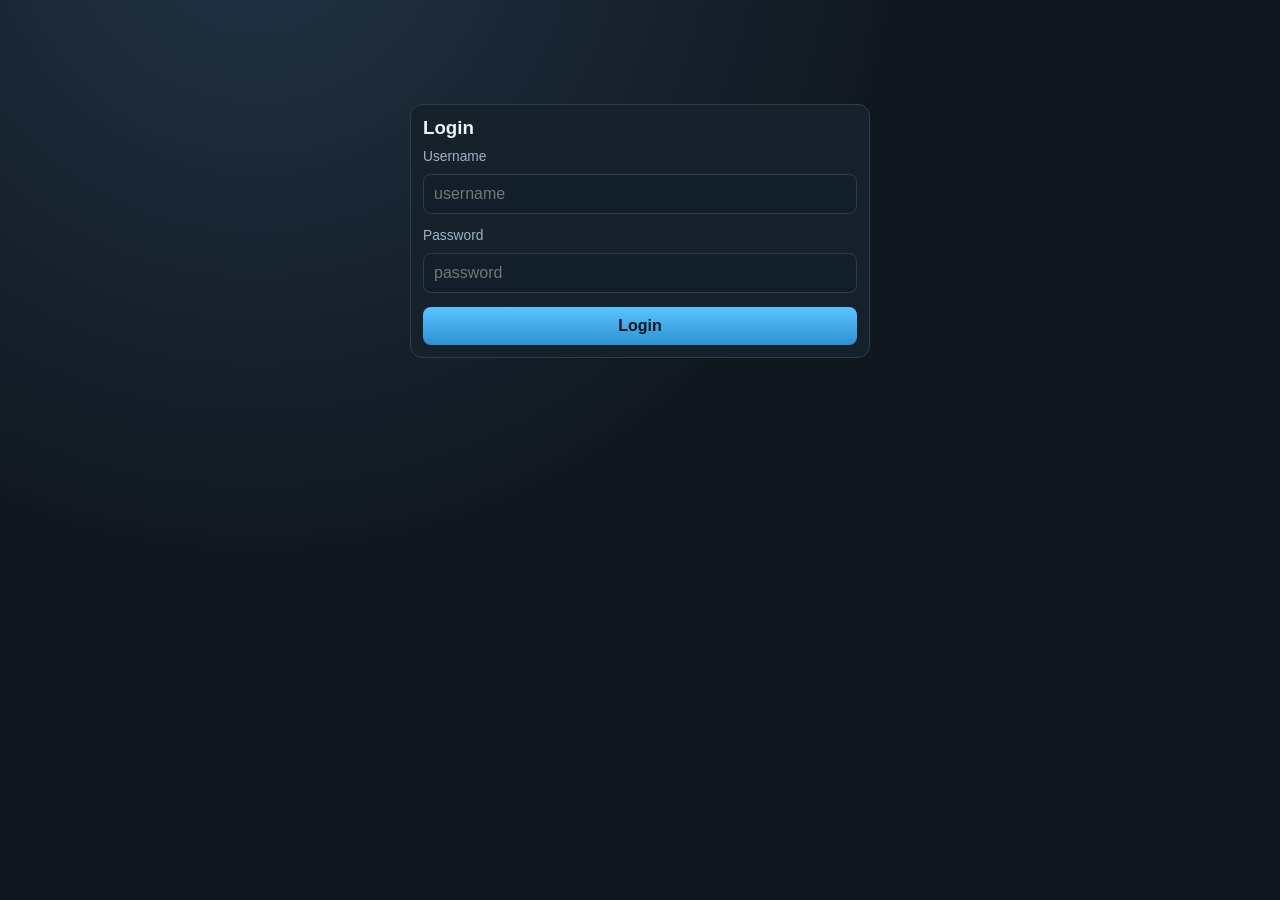
==== ui-prototype/index.html @ f1c10769 "Add DNS spoofable report and pagination" ====
<!doctype html>
<html lang="en">
<head>
  <meta charset="UTF-8">
  <meta name="viewport" content="width=device-width, initial-scale=1.0">
  <title>TLSAuditHub UI Prototype</title>
  <link rel="stylesheet" href="./styles.css">
</head>
<body>
  <div class="app-layout">
    <aside class="sidebar">
      <div class="brand">
        <h1>TLSAuditHub</h1>
        <p>TLS monitoring console</p>
      </div>

      <nav class="menu">
        <button class="menu-item" data-view="dashboardView">Dashboard</button>
        <button class="menu-item" data-view="targetsView">Hosts / Targets</button>
        <button class="menu-item" data-view="spoofableView">Spoofable</button>
        <button class="menu-item" data-view="jobsView">Jobs</button>
        <button class="menu-item" data-view="resultsView">Results</button>
        <button class="menu-item" data-view="adminView">Admin</button>
      </nav>
    </aside>

    <main class="main-panel">
      <header class="topbar">
        <h2 id="viewTitle">Login</h2>
        <div class="topbar-actions">
          <button id="logoutBtn" type="button" class="ghost-btn">Logout</button>
          <span id="authState" class="auth-state">Not authenticated</span>
        </div>
      </header>

      <section id="authView" class="view active">
        <section class="card auth-card">
          <h3>Login</h3>
          <form id="loginForm" class="auth-view-form">
            <label for="authUsername">Username</label>
            <input id="authUsername" type="text" placeholder="username" required>
            <label for="authPassword">Password</label>
            <input id="authPassword" type="password" placeholder="password" required>
            <button id="loginBtn" type="submit">Login</button>
          </form>
        </section>
      </section>

      <section id="dashboardView" class="view">
        <div class="cards-grid">
          <article class="metric-card">
            <h3>Total Hosts</h3>
            <p id="metricHostsTotal">0</p>
          </article>
          <article class="metric-card">
            <h3>Enabled Hosts</h3>
            <p id="metricHostsEnabled">0</p>
          </article>
          <article class="metric-card">
            <h3>Scans Recorded</h3>
            <p id="metricScansTotal">0</p>
          </article>
          <article class="metric-card">
            <h3>Running Scans</h3>
            <p id="metricScansRunning">0</p>
          </article>
          <article class="metric-card">
            <h3>Scan Results</h3>
            <p id="metricResultsTotal">0</p>
          </article>
          <article class="metric-card">
            <h3>Diff Events</h3>
            <p id="metricDiffsTotal">0</p>
          </article>
        </div>
      </section>

      <section id="targetsView" class="view">
        <section class="card">
          <h3>Add Host</h3>
          <form id="targetForm" class="inline-form">
            <div class="form-field">
              <label for="hostname">Hostname</label>
              <input id="hostname" type="text" placeholder="example.com" required>
            </div>
            <div class="form-field">
              <label for="port">Port</label>
              <input id="port" type="number" min="1" max="65535" value="443" required>
            </div>
            <button type="submit">Add Target</button>
          </form>
        </section>

        <section class="card">
          <div class="section-header">
            <h3>Target Inventory</h3>
            <button id="refreshTargetsBtn" type="button">Refresh Targets</button>
          </div>
          <div class="table-wrap">
            <table>
              <thead>
                <tr>
                  <th>Hostname</th>
                  <th>Port</th>
                  <th>Enabled</th>
                  <th>Scan Interval (min)</th>
                  <th>Actions</th>
                </tr>
              </thead>
              <tbody id="targetsBody">
                <tr><td colspan="5" class="muted">No data loaded</td></tr>
              </tbody>
            </table>
          </div>
          <div class="table-controls">
            <label for="targetsPageSize">Rows</label>
            <select id="targetsPageSize">
              <option value="10">10</option>
              <option value="15" selected>15</option>
              <option value="25">25</option>
              <option value="50">50</option>
              <option value="0">All</option>
            </select>
            <button id="targetsPrevBtn" type="button">Prev</button>
            <span id="targetsPageInfo" class="muted">Page 1 of 1</span>
            <button id="targetsNextBtn" type="button">Next</button>
          </div>
        </section>

        <section class="card">
          <h3>DNS Data</h3>
          <div id="dnsPanel" class="results-panel muted">Select "DNS Data" from a target row.</div>
        </section>
      </section>

      <section id="spoofableView" class="view">
        <section class="card">
          <div class="section-header">
            <h3>Spoofable Domains</h3>
            <button id="refreshSpoofableBtn" type="button">Refresh</button>
          </div>
          <div class="table-wrap">
            <table>
              <thead>
                <tr>
                  <th>Target / Host</th>
                  <th>SPF Record</th>
                  <th>DMARC Policy</th>
                  <th>Result</th>
                </tr>
              </thead>
              <tbody id="spoofableBody">
                <tr><td colspan="4" class="muted">No data loaded</td></tr>
              </tbody>
            </table>
          </div>
          <div class="table-controls">
            <label for="spoofablePageSize">Rows</label>
            <select id="spoofablePageSize">
              <option value="10">10</option>
              <option value="15" selected>15</option>
              <option value="25">25</option>
              <option value="50">50</option>
              <option value="0">All</option>
            </select>
            <button id="spoofablePrevBtn" type="button">Prev</button>
            <span id="spoofablePageInfo" class="muted">Page 1 of 1</span>
            <button id="spoofableNextBtn" type="button">Next</button>
          </div>
        </section>
      </section>

      <section id="jobsView" class="view">
        <section class="card">
          <div class="section-header">
            <h3>Job Runs</h3>
            <div class="section-actions">
              <button id="purgeJobsBtn" type="button">Purge Jobs</button>
              <button id="refreshJobsBtn" type="button">Refresh Jobs</button>
            </div>
          </div>
          <div class="table-wrap">
            <table>
              <thead>
                <tr>
                  <th>Job ID</th>
                  <th>Host</th>
                  <th>Status</th>
                  <th>Started</th>
                  <th>Finished</th>
                  <th>Actions</th>
                </tr>
              </thead>
              <tbody id="jobsBody">
                <tr><td colspan="6" class="muted">No jobs loaded</td></tr>
              </tbody>
            </table>
          </div>
          <div class="table-controls">
            <label for="jobsPageSize">Rows</label>
            <select id="jobsPageSize">
              <option value="10">10</option>
              <option value="15" selected>15</option>
              <option value="25">25</option>
              <option value="50">50</option>
              <option value="0">All</option>
            </select>
            <button id="jobsPrevBtn" type="button">Prev</button>
            <span id="jobsPageInfo" class="muted">Page 1 of 1</span>
            <button id="jobsNextBtn" type="button">Next</button>
          </div>
        </section>
      </section>

      <section id="resultsView" class="view">
        <section class="card">
          <h3>Selected Job Result <span id="selectedResultScanId" class="muted"></span></h3>
          <div id="jobResultsPanel" class="results-panel muted">Select "Results" from a job row.</div>
        </section>
      </section>

      <section id="adminView" class="view">
        <section class="card">
          <div class="section-header">
            <h3>Proxy Configuration</h3>
            <button id="reloadProxyBtn" type="button">Reload Proxy Config</button>
          </div>
          <form id="proxyForm" class="proxy-form">
            <label class="checkbox-row">
              <input id="proxyEnabled" type="checkbox">
              <span>Enable HTTP Proxy For Scans</span>
            </label>
            <div class="proxy-grid">
              <div class="form-field">
                <label for="proxyHost">Proxy Host</label>
                <input id="proxyHost" type="text" placeholder="proxy.company.local">
              </div>
              <div class="form-field">
                <label for="proxyPort">Proxy Port</label>
                <input id="proxyPort" type="number" min="1" max="65535" value="8080">
              </div>
              <div class="form-field">
                <label for="proxyUsername">Proxy Username</label>
                <input id="proxyUsername" type="text" placeholder="optional">
              </div>
              <div class="form-field">
                <label for="proxyPassword">Proxy Password</label>
                <input id="proxyPassword" type="password" placeholder="leave empty to keep current">
              </div>
            </div>
            <div class="form-field">
              <label for="proxyNoProxyPatterns">Do Not Use Proxy For (wildcards allowed)</label>
              <textarea id="proxyNoProxyPatterns" rows="3" placeholder="*.domain.local, *.corp.internal, localhost"></textarea>
            </div>
            <button type="submit" id="saveProxyBtn">Save Proxy Config</button>
          </form>
        </section>

        <section class="card">
          <h3>Event Log</h3>
          <pre id="logPanel">Ready.</pre>
        </section>
      </section>
    </main>
  </div>

  <script src="./app.js"></script>
</body>
</html>
---- ui-prototype/styles.css ----
:root {
  --bg: #10171f;
  --sidebar: #0c1117;
  --panel: #17212c;
  --panel-2: #1e2c39;
  --line: #2a3d50;
  --text: #edf5ff;
  --muted: #9db3c7;
  --accent: #59c3ff;
  --accent-2: #2f91d2;
  --ok: #88dc8f;
  --warn: #ffd167;
}

* {
  box-sizing: border-box;
}

body {
  margin: 0;
  font-family: "Trebuchet MS", "Segoe UI", sans-serif;
  color: var(--text);
  background: radial-gradient(circle at 20% -10%, #223344 0%, transparent 46%), var(--bg);
  min-height: 100vh;
}

.app-layout {
  display: grid;
  grid-template-columns: 300px 1fr;
  min-height: 100vh;
}

body.unauth .app-layout {
  grid-template-columns: 1fr;
}

body.unauth .sidebar,
body.unauth .topbar {
  display: none;
}

body.unauth .main-panel {
  padding: 32px 18px 48px;
}

.sidebar {
  background: linear-gradient(180deg, #0b1118, #0a0f15);
  border-right: 1px solid #223244;
  padding: 18px 14px;
}

.brand h1 {
  margin: 0;
  font-size: 1.4rem;
}

.brand p {
  margin: 6px 0 18px;
  color: var(--muted);
  font-size: 0.88rem;
}

.menu {
  display: grid;
  gap: 8px;
  margin-bottom: 18px;
}

.menu-item {
  text-align: left;
  border: 1px solid transparent;
  background: #111a24;
  color: var(--text);
  padding: 10px 12px;
  border-radius: 8px;
  cursor: pointer;
}

.menu-item.active {
  border-color: var(--accent);
  background: linear-gradient(90deg, rgba(89, 195, 255, 0.18), rgba(89, 195, 255, 0.05));
}

.menu-item:disabled {
  opacity: 0.45;
  cursor: not-allowed;
}

.side-card {
  background: #131d28;
  border: 1px solid #223244;
  border-radius: 10px;
  padding: 12px;
  margin-bottom: 12px;
}

.side-card h2 {
  margin: 0 0 10px;
  font-size: 1rem;
}

.main-panel {
  padding: 18px;
}

.topbar {
  display: flex;
  justify-content: space-between;
  align-items: center;
  gap: 10px;
  margin-bottom: 14px;
}

.topbar h2 {
  margin: 0;
  font-size: 1.2rem;
}

.topbar-actions {
  display: flex;
  align-items: center;
  gap: 8px;
  flex-wrap: wrap;
}

.auth-form {
  display: flex;
  align-items: center;
  gap: 6px;
}

.auth-form input {
  width: 160px;
  margin: 0;
}

.auth-form button {
  width: auto;
  min-width: 84px;
}

.auth-state {
  color: var(--muted);
  font-size: 0.86rem;
}

.auth-card {
  max-width: 460px;
  margin: 8vh auto 0;
}

.auth-view-form {
  display: grid;
  gap: 6px;
}

.auth-view-form input {
  margin-bottom: 8px;
}

.ghost-btn {
  width: auto;
  min-width: 84px;
  background: #233142;
  color: #d8ebff;
  border: 1px solid #395068;
}

.view {
  display: none;
}

.view.active {
  display: block;
}

.hidden {
  display: none !important;
}

.cards-grid {
  display: grid;
  grid-template-columns: repeat(3, minmax(0, 1fr));
  gap: 10px;
  margin-bottom: 12px;
}

.metric-card {
  background: linear-gradient(180deg, #192633, #17222e);
  border: 1px solid var(--line);
  border-radius: 12px;
  padding: 12px;
}

.metric-card h3 {
  margin: 0;
  color: var(--muted);
  font-size: 0.9rem;
  font-weight: 600;
}

.metric-card p {
  margin: 8px 0 0;
  font-size: 1.8rem;
  font-weight: 700;
}

.card {
  background: var(--panel);
  border: 1px solid var(--line);
  border-radius: 12px;
  padding: 12px;
  margin-bottom: 12px;
}

.section-header {
  display: flex;
  justify-content: space-between;
  align-items: center;
  gap: 8px;
}

.section-actions {
  display: inline-flex;
  align-items: center;
  gap: 8px;
}

.section-actions button {
  white-space: nowrap;
  width: auto;
  min-width: 0;
}

#refreshTargetsBtn,
#refreshJobsBtn,
#reloadProxyBtn,
#refreshSpoofableBtn {
  width: auto;
  min-width: 0;
  padding: 10px 14px;
}

h3 {
  margin: 0 0 10px;
}

label {
  display: block;
  margin-bottom: 4px;
  font-size: 0.86rem;
  color: var(--muted);
}

input,
textarea,
button {
  width: 100%;
  border-radius: 8px;
  border: 1px solid var(--line);
  padding: 10px 10px;
  font: inherit;
}

input {
  background: #121f2a;
  color: var(--text);
  margin-bottom: 10px;
}

textarea {
  background: #121f2a;
  color: var(--text);
  margin-bottom: 10px;
  resize: vertical;
  min-height: 72px;
}

button {
  background: linear-gradient(180deg, var(--accent), var(--accent-2));
  color: #04151f;
  cursor: pointer;
  font-weight: 700;
  border: 0;
}

button:hover {
  filter: brightness(1.06);
}

.muted {
  color: var(--muted);
}

.inline-form {
  display: grid;
  grid-template-columns: 2fr 1fr auto;
  gap: 8px;
  align-items: end;
}

.inline-form .form-field {
  display: grid;
  gap: 4px;
}

.inline-form .form-field input {
  margin-bottom: 0;
}

.proxy-form {
  display: grid;
  gap: 10px;
}

.proxy-grid {
  display: grid;
  grid-template-columns: 1fr 180px;
  gap: 8px;
}

.checkbox-row {
  display: inline-flex;
  align-items: center;
  gap: 8px;
  color: var(--text);
}

.checkbox-row input {
  width: auto;
  margin: 0;
}

table {
  width: 100%;
  border-collapse: collapse;
}

th,
td {
  border-bottom: 1px solid #293a4a;
  padding: 9px 6px;
  text-align: left;
  font-size: 0.92rem;
}

th {
  color: #c5ddf1;
  font-size: 0.85rem;
  text-transform: uppercase;
  letter-spacing: 0.03em;
}

#spoofableView table {
  table-layout: fixed;
}

#spoofableView th:nth-child(1),
#spoofableView td:nth-child(1) {
  width: 20%;
}

#spoofableView th:nth-child(2),
#spoofableView td:nth-child(2) {
  width: 40%;
  white-space: normal;
  word-break: break-word;
}

#spoofableView th:nth-child(3),
#spoofableView td:nth-child(3) {
  width: 20%;
  white-space: normal;
  word-break: break-word;
}

#spoofableView th:nth-child(4),
#spoofableView td:nth-child(4) {
  width: 20%;
}

#spoofableView .section-header button {
  padding: 6px 10px;
  font-size: 0.85rem;
}

pre {
  background: var(--panel-2);
  border: 1px solid #2a3b4a;
  border-radius: 8px;
  padding: 10px;
  margin: 0;
  color: #e7f2ff;
  overflow: auto;
  max-height: 300px;
  white-space: pre-wrap;
  word-break: break-word;
}

#logPanel {
  max-height: 140px;
}

.results-panel {
  display: grid;
  gap: 10px;
}

.result-card {
  background: var(--panel-2);
  border: 1px solid #2a3b4a;
  border-radius: 8px;
  padding: 10px;
}

.result-card h4 {
  margin: 0 0 8px;
  font-size: 0.95rem;
}

.result-grid {
  display: grid;
  grid-template-columns: 180px 1fr;
  gap: 6px 10px;
}

.result-grid dt {
  color: var(--muted);
  font-size: 0.84rem;
}

.result-grid dd {
  margin: 0;
}

.result-list {
  margin: 0;
  padding-left: 18px;
}

.result-list li {
  margin: 2px 0;
}

.tiny-mono {
  font-family: ui-monospace, SFMono-Regular, Menlo, Consolas, monospace;
  font-size: 0.82rem;
}

.sev-badge {
  display: inline-block;
  padding: 2px 8px;
  border-radius: 999px;
  border: 1px solid transparent;
  font-size: 0.82rem;
  line-height: 1.35;
}

.sev-good {
  color: #b8ffcf;
  background: rgba(67, 191, 114, 0.2);
  border-color: rgba(91, 226, 145, 0.45);
}

.sev-warn {
  color: #ffe4a8;
  background: rgba(255, 190, 74, 0.16);
  border-color: rgba(255, 197, 88, 0.42);
}

.sev-bad {
  color: #ffd0d0;
  background: rgba(224, 72, 72, 0.2);
  border-color: rgba(240, 109, 109, 0.46);
}

.result-item-bad {
  color: #ffbcbc;
}

.result-item-warn {
  color: #ffe4a8;
}

.result-item-good {
  color: #b8ffcf;
}

.table-controls {
  display: flex;
  align-items: center;
  gap: 8px;
  margin-top: 8px;
  flex-wrap: wrap;
}

.table-controls label {
  margin: 0;
}

.table-controls select,
.table-controls button {
  width: auto;
  min-width: 0;
  padding: 6px 10px;
  font-size: 0.85rem;
}

.table-controls span {
  white-space: nowrap;
}

.table-wrap {
  overflow-x: auto;
}

.target-actions {
  display: flex;
  align-items: center;
  gap: 8px;
  flex-wrap: nowrap;
}

.target-actions button {
  flex: 0 0 auto;
  width: auto;
  min-width: 0;
  padding: 6px 10px;
  white-space: nowrap;
  font-size: 0.85rem;
}

@media (max-width: 760px) {
  .app-layout {
    grid-template-columns: 1fr;
  }

  .cards-grid {
    grid-template-columns: 1fr 1fr;
  }

  .inline-form {
    grid-template-columns: 1fr;
  }

  .proxy-grid {
    grid-template-columns: 1fr;
  }

  .result-grid {
    grid-template-columns: 1fr;
  }

  .auth-form {
    flex-direction: column;
    align-items: stretch;
    width: 100%;
  }

  .auth-form input,
  .auth-form button,
  .ghost-btn {
    width: 100%;
  }
}
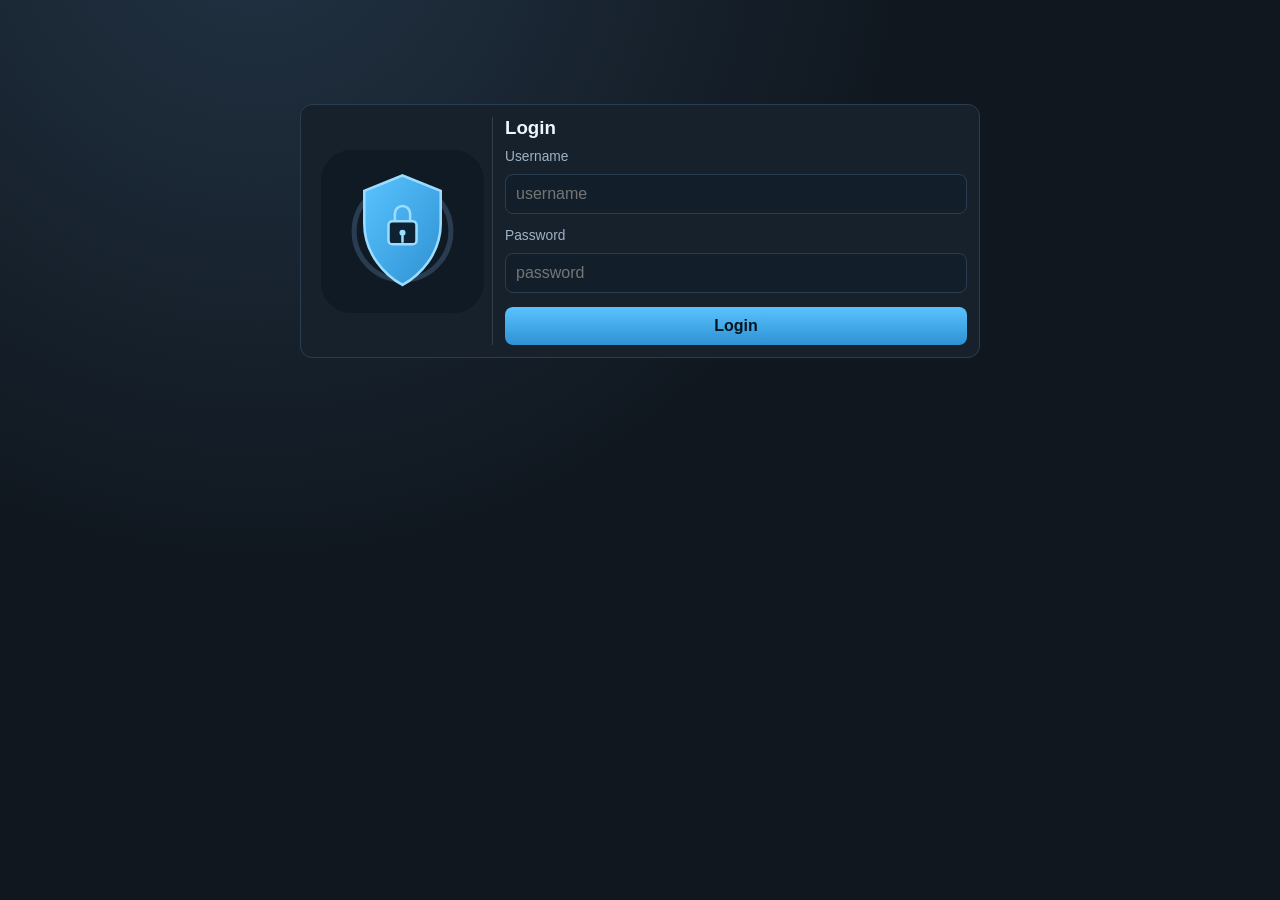
==== commit fae477b4: "Add UI logo placement and fix API path validation" ====
--- a/ui-prototype/index.html
+++ b/ui-prototype/index.html
@@ -10,8 +10,10 @@
   <div class="app-layout">
     <aside class="sidebar">
       <div class="brand">
-        <h1>TLSAuditHub</h1>
-        <p>TLS monitoring console</p>
+        <img class="brand-logo" src="./logo.svg" alt="TLSAuditHub logo">
+        <div class="brand-text">
+          <h1>TLSAuditHub</h1>
+        </div>
       </div>
 
       <nav class="menu">
@@ -35,14 +37,21 @@
 
       <section id="authView" class="view active">
         <section class="card auth-card">
-          <h3>Login</h3>
-          <form id="loginForm" class="auth-view-form">
-            <label for="authUsername">Username</label>
-            <input id="authUsername" type="text" placeholder="username" required>
-            <label for="authPassword">Password</label>
-            <input id="authPassword" type="password" placeholder="password" required>
-            <button id="loginBtn" type="submit">Login</button>
-          </form>
+          <div class="auth-card-layout">
+            <div class="auth-logo-wrap">
+              <img class="auth-logo" src="./logo.svg" alt="TLSAuditHub logo">
+            </div>
+            <div class="auth-form-wrap">
+              <h3>Login</h3>
+              <form id="loginForm" class="auth-view-form">
+                <label for="authUsername">Username</label>
+                <input id="authUsername" type="text" placeholder="username" required>
+                <label for="authPassword">Password</label>
+                <input id="authPassword" type="password" placeholder="password" required>
+                <button id="loginBtn" type="submit">Login</button>
+              </form>
+            </div>
+          </div>
         </section>
       </section>
 
@@ -137,7 +146,11 @@
         <section class="card">
           <div class="section-header">
             <h3>Spoofable Domains</h3>
-            <button id="refreshSpoofableBtn" type="button">Refresh</button>
+            <div class="section-actions">
+              <button id="exportSpoofableCsvBtn" type="button">Export CSV</button>
+              <button id="exportSpoofablePdfBtn" type="button">Export PDF (A4)</button>
+              <button id="refreshSpoofableBtn" type="button">Refresh</button>
+            </div>
           </div>
           <div class="table-wrap">
             <table>
@@ -175,7 +188,6 @@
           <div class="section-header">
             <h3>Job Runs</h3>
             <div class="section-actions">
-              <button id="purgeJobsBtn" type="button">Purge Jobs</button>
               <button id="refreshJobsBtn" type="button">Refresh Jobs</button>
             </div>
           </div>
@@ -220,46 +232,287 @@
       </section>
 
       <section id="adminView" class="view">
-        <section class="card">
-          <div class="section-header">
-            <h3>Proxy Configuration</h3>
-            <button id="reloadProxyBtn" type="button">Reload Proxy Config</button>
-          </div>
-          <form id="proxyForm" class="proxy-form">
-            <label class="checkbox-row">
-              <input id="proxyEnabled" type="checkbox">
-              <span>Enable HTTP Proxy For Scans</span>
-            </label>
-            <div class="proxy-grid">
-              <div class="form-field">
-                <label for="proxyHost">Proxy Host</label>
-                <input id="proxyHost" type="text" placeholder="proxy.company.local">
+        <div id="adminShell" class="admin-shell">
+          <aside id="adminNav" class="admin-nav">
+            <button class="admin-nav-item active" type="button" data-admin-page="adminUsersPage">Users</button>
+            <button class="admin-nav-item" type="button" data-admin-page="adminProxyPage">Proxy</button>
+            <button class="admin-nav-item" type="button" data-admin-page="adminSchedulerPage">Scheduler</button>
+            <button class="admin-nav-item" type="button" data-admin-page="adminImportPage">Bulk Import</button>
+            <button class="admin-nav-item" type="button" data-admin-page="adminPurgePage">Data Purge</button>
+            <button class="admin-nav-item" type="button" data-admin-page="adminLogPage">Event Log</button>
+          </aside>
+          <div class="admin-content">
+            <section class="card admin-toolbar-card">
+              <div class="section-header">
+                <h3 id="adminPageTitle">Users</h3>
+                <button id="adminNavToggleBtn" type="button" class="ghost-btn admin-nav-toggle">Admin Menu</button>
               </div>
-              <div class="form-field">
-                <label for="proxyPort">Proxy Port</label>
-                <input id="proxyPort" type="number" min="1" max="65535" value="8080">
-              </div>
-              <div class="form-field">
-                <label for="proxyUsername">Proxy Username</label>
-                <input id="proxyUsername" type="text" placeholder="optional">
-              </div>
-              <div class="form-field">
-                <label for="proxyPassword">Proxy Password</label>
-                <input id="proxyPassword" type="password" placeholder="leave empty to keep current">
-              </div>
-            </div>
-            <div class="form-field">
-              <label for="proxyNoProxyPatterns">Do Not Use Proxy For (wildcards allowed)</label>
-              <textarea id="proxyNoProxyPatterns" rows="3" placeholder="*.domain.local, *.corp.internal, localhost"></textarea>
-            </div>
-            <button type="submit" id="saveProxyBtn">Save Proxy Config</button>
-          </form>
-        </section>
-
-        <section class="card">
-          <h3>Event Log</h3>
-          <pre id="logPanel">Ready.</pre>
-        </section>
+            </section>
+
+            <section id="adminUsersPage" class="admin-page active">
+              <section class="card">
+                <div class="section-header">
+                  <h3>User Management</h3>
+                  <button id="refreshUsersBtn" type="button">Refresh Users</button>
+                </div>
+                <form id="userForm" class="proxy-form">
+                  <div class="proxy-grid">
+                    <div class="form-field">
+                      <label for="userUsername">Username</label>
+                      <input id="userUsername" type="text" placeholder="username" required>
+                    </div>
+                    <div class="form-field">
+                      <label for="userPassword">Password</label>
+                      <input id="userPassword" type="password" placeholder="temporary password" required>
+                    </div>
+                    <div class="form-field">
+                      <label for="userName">Name</label>
+                      <input id="userName" type="text" placeholder="First name">
+                    </div>
+                    <div class="form-field">
+                      <label for="userSurname">Surname</label>
+                      <input id="userSurname" type="text" placeholder="Last name">
+                    </div>
+                    <div class="form-field">
+                      <label for="userEmail">Email</label>
+                      <input id="userEmail" type="email" placeholder="user@company.com">
+                    </div>
+                  </div>
+                  <button type="submit" id="createUserBtn">Create User</button>
+                </form>
+                <div class="table-wrap">
+                  <table>
+                    <thead>
+                <tr>
+                  <th>Username</th>
+                  <th>Name</th>
+                  <th>Surname</th>
+                  <th>Email</th>
+                  <th>Status</th>
+                  <th>Actions</th>
+                </tr>
+              </thead>
+              <tbody id="usersBody">
+                <tr><td colspan="6" class="muted">No users loaded</td></tr>
+              </tbody>
+            </table>
+          </div>
+
+                <section id="editUserPanel" class="card hidden">
+                  <h3>Edit User</h3>
+                  <form id="editUserForm" class="proxy-form">
+                    <input id="editUserId" type="hidden">
+                    <div class="proxy-grid">
+                      <div class="form-field">
+                        <label for="editUserUsername">Username</label>
+                        <input id="editUserUsername" type="text" readonly>
+                      </div>
+                      <div class="form-field">
+                        <label for="editUserName">Name</label>
+                        <input id="editUserName" type="text" placeholder="First name">
+                      </div>
+                      <div class="form-field">
+                        <label for="editUserSurname">Surname</label>
+                        <input id="editUserSurname" type="text" placeholder="Last name">
+                      </div>
+                      <div class="form-field">
+                        <label for="editUserEmail">Email</label>
+                        <input id="editUserEmail" type="email" placeholder="user@company.com">
+                      </div>
+                    </div>
+                    <label class="checkbox-row">
+                      <input id="editUserIsActive" type="checkbox" checked>
+                      <span>User Active</span>
+                    </label>
+                    <div class="target-actions">
+                      <button type="submit">Save User</button>
+                      <button id="cancelEditUserBtn" type="button" class="ghost-btn">Cancel</button>
+                    </div>
+                  </form>
+                </section>
+        </section>
+            </section>
+
+            <section id="adminProxyPage" class="admin-page">
+              <section class="card">
+                <div class="section-header">
+                  <h3>Proxy Configuration</h3>
+                  <button id="reloadProxyBtn" type="button">Reload Proxy Config</button>
+                </div>
+                <form id="proxyForm" class="proxy-form">
+                  <label class="checkbox-row">
+                    <input id="proxyEnabled" type="checkbox">
+                    <span>Enable HTTP Proxy For Scans</span>
+                  </label>
+                  <div class="proxy-grid">
+                    <div class="form-field">
+                      <label for="proxyHost">Proxy Host</label>
+                      <input id="proxyHost" type="text" placeholder="proxy.company.local">
+                    </div>
+                    <div class="form-field">
+                      <label for="proxyPort">Proxy Port</label>
+                      <input id="proxyPort" type="number" min="1" max="65535" value="8080">
+                    </div>
+                    <div class="form-field">
+                      <label for="proxyUsername">Proxy Username</label>
+                      <input id="proxyUsername" type="text" placeholder="optional">
+                    </div>
+                    <div class="form-field">
+                      <label for="proxyPassword">Proxy Password</label>
+                      <input id="proxyPassword" type="password" placeholder="leave empty to keep current">
+                    </div>
+                  </div>
+                  <div class="form-field">
+                    <label for="proxyNoProxyPatterns">Do Not Use Proxy For (wildcards allowed)</label>
+                    <textarea id="proxyNoProxyPatterns" rows="3" placeholder="*.domain.local, *.corp.internal, localhost"></textarea>
+                  </div>
+                  <button type="submit" id="saveProxyBtn">Save Proxy Config</button>
+                </form>
+              </section>
+            </section>
+
+            <section id="adminSchedulerPage" class="admin-page">
+              <section class="card">
+                <div class="section-header">
+                  <h3>Scan Scheduler</h3>
+                  <button id="reloadSchedulerBtn" type="button">Reload Scheduler Config</button>
+                </div>
+                <form id="schedulerForm" class="proxy-form">
+                  <label class="checkbox-row">
+                    <input id="schedulerEnabled" type="checkbox" checked>
+                    <span>Enable Scheduled Scan Runs</span>
+                  </label>
+
+                  <div class="proxy-grid">
+                    <div class="form-field">
+                      <label for="schedulerFrequency">Frequency</label>
+                      <select id="schedulerFrequency">
+                        <option value="daily">Daily</option>
+                        <option value="weekly">Weekly</option>
+                        <option value="hourly">Hourly</option>
+                        <option value="interval">Every N Minutes</option>
+                      </select>
+                    </div>
+                    <div class="form-field" id="schedulerDayWrap">
+                      <label for="schedulerDayOfWeek">Day Of Week</label>
+                      <select id="schedulerDayOfWeek">
+                        <option value="0">Sunday</option>
+                        <option value="1">Monday</option>
+                        <option value="2">Tuesday</option>
+                        <option value="3">Wednesday</option>
+                        <option value="4">Thursday</option>
+                        <option value="5">Friday</option>
+                        <option value="6">Saturday</option>
+                      </select>
+                    </div>
+                    <div class="form-field" id="schedulerTimeWrap">
+                      <label for="schedulerTime">Time (UTC)</label>
+                      <input id="schedulerTime" type="time" value="02:00">
+                    </div>
+                    <div class="form-field hidden" id="schedulerIntervalWrap">
+                      <label for="schedulerIntervalMinutes">Interval (Minutes)</label>
+                      <input id="schedulerIntervalMinutes" type="number" min="1" max="10080" value="1440">
+                    </div>
+                  </div>
+                  <p id="schedulerLastRunInfo" class="form-hint">Last run: never</p>
+                  <button type="submit" id="saveSchedulerBtn">Save Scheduler Config</button>
+                </form>
+              </section>
+            </section>
+
+            <section id="adminImportPage" class="admin-page">
+              <section class="card">
+                <div class="section-header">
+                  <h3>Bulk Import Targets</h3>
+                </div>
+                <form id="bulkTargetsForm" class="proxy-form">
+                  <div class="form-field">
+                    <label for="targetsCsvFile">CSV File</label>
+                    <input id="targetsCsvFile" type="file" accept=".csv,text/csv" required>
+                    <p class="form-hint">CSV format: one target per line as <span class="tiny-mono">hostname,port</span> or <span class="tiny-mono">hostname</span>. Do not include a header row.</p>
+                  </div>
+                  <button type="submit" id="importTargetsBtn">Import CSV</button>
+                </form>
+              </section>
+            </section>
+
+            <section id="adminPurgePage" class="admin-page">
+              <section class="card">
+                <h3>Purge Targets / Hosts</h3>
+                <p class="muted">
+                  Removes all targets/hosts and their related scan results, scan diffs, and stored DNS data.
+                </p>
+                <p class="muted">
+                  Impact: irreversible data loss for all target and scan history.
+                </p>
+                <button id="purgeTargetsBtn" type="button">Purge Targets / Hosts</button>
+              </section>
+
+              <section class="card">
+                <h3>Purge DNS Data</h3>
+                <p class="muted">
+                  Deletes cached DNS records for all targets (SOA, A/AAAA, MX, SPF, DMARC, WHOIS).
+                </p>
+                <p class="muted">
+                  Impact: targets remain, DNS details are removed and must be collected again.
+                </p>
+                <button id="purgeDnsBtn" type="button">Purge DNS Data</button>
+              </section>
+
+              <section class="card">
+                <h3>Purge Jobs</h3>
+                <p class="muted">
+                  Removes all scan jobs and associated plugin results and diff records.
+                </p>
+                <p class="muted">
+                  Impact: irreversible loss of job execution history and result evidence.
+                </p>
+                <button id="purgeJobsAdminBtn" type="button">Purge Jobs</button>
+              </section>
+            </section>
+
+            <section id="adminLogPage" class="admin-page">
+              <section class="card">
+                <h3>Live Session Log</h3>
+                <pre id="logPanel">Ready.</pre>
+              </section>
+              <section class="card">
+                <div class="section-header">
+                  <h3>Stored Event History</h3>
+                  <button id="refreshEventLogBtn" type="button">Refresh History</button>
+                </div>
+                <div class="table-wrap">
+                  <table>
+                    <thead>
+                      <tr>
+                        <th>Time</th>
+                        <th>User</th>
+                        <th>Source</th>
+                        <th>Level</th>
+                        <th>Message</th>
+                      </tr>
+                    </thead>
+                    <tbody id="eventLogBody">
+                      <tr><td colspan="5" class="muted">No event history loaded</td></tr>
+                    </tbody>
+                  </table>
+                </div>
+                <div class="table-controls">
+                  <label for="eventLogPageSize">Rows</label>
+                  <select id="eventLogPageSize">
+                    <option value="10">10</option>
+                    <option value="25" selected>25</option>
+                    <option value="50">50</option>
+                    <option value="100">100</option>
+                  </select>
+                  <button id="eventLogPrevBtn" type="button">Prev</button>
+                  <span id="eventLogPageInfo" class="muted">Page 1 of 1</span>
+                  <button id="eventLogNextBtn" type="button">Next</button>
+                </div>
+              </section>
+            </section>
+          </div>
+        </div>
       </section>
     </main>
   </div>
--- a/ui-prototype/styles.css
+++ b/ui-prototype/styles.css
@@ -49,15 +49,26 @@
   padding: 18px 14px;
 }
 
+.brand {
+  display: flex;
+  align-items: center;
+  gap: 10px;
+  margin-bottom: 18px;
+}
+
+.brand-logo {
+  width: 64px;
+  height: 64px;
+  flex: 0 0 auto;
+}
+
+.brand-text {
+  min-width: 0;
+}
+
 .brand h1 {
   margin: 0;
-  font-size: 1.4rem;
-}
-
-.brand p {
-  margin: 6px 0 18px;
-  color: var(--muted);
-  font-size: 0.88rem;
+  font-size: 1.55rem;
 }
 
 .menu {
@@ -145,8 +156,36 @@
 }
 
 .auth-card {
-  max-width: 460px;
+  max-width: 680px;
   margin: 8vh auto 0;
+}
+
+.auth-card-layout {
+  display: grid;
+  grid-template-columns: 180px minmax(0, 1fr);
+  align-items: stretch;
+  gap: 12px;
+  min-height: 220px;
+}
+
+.auth-logo-wrap {
+  display: flex;
+  align-items: center;
+  justify-content: center;
+  border-right: 1px solid rgba(157, 179, 199, 0.2);
+  padding: 8px;
+}
+
+.auth-logo {
+  width: auto;
+  height: 100%;
+  max-height: 180px;
+  max-width: 100%;
+  object-fit: contain;
+}
+
+.auth-form-wrap h3 {
+  margin-top: 0;
 }
 
 .auth-view-form {
@@ -213,6 +252,77 @@
   margin-bottom: 12px;
 }
 
+.admin-shell {
+  display: grid;
+  grid-template-columns: 220px minmax(0, 1fr);
+  gap: 12px;
+}
+
+.admin-nav {
+  background: #131d28;
+  border: 1px solid var(--line);
+  border-radius: 12px;
+  padding: 10px;
+  display: grid;
+  gap: 8px;
+  align-content: start;
+  height: fit-content;
+}
+
+.admin-nav-item {
+  text-align: left;
+  border: 1px solid transparent;
+  background: #111a24;
+  color: var(--text);
+  padding: 10px 12px;
+  border-radius: 8px;
+  cursor: pointer;
+}
+
+.admin-nav-item.active {
+  border-color: var(--accent);
+  background: linear-gradient(90deg, rgba(89, 195, 255, 0.18), rgba(89, 195, 255, 0.05));
+}
+
+.admin-toolbar-card {
+  margin-bottom: 10px;
+}
+
+.admin-nav-toggle {
+  width: auto;
+  min-width: 0;
+  padding: 8px 12px;
+}
+
+.admin-page {
+  display: none;
+}
+
+.admin-page.active {
+  display: block;
+}
+
+.admin-page button,
+.admin-toolbar-card button {
+  width: auto;
+  min-width: 0;
+}
+
+#adminView .proxy-form > button {
+  justify-self: start;
+  width: auto;
+  min-width: 130px;
+  padding: 8px 12px;
+}
+
+.admin-shell.admin-nav-collapsed {
+  grid-template-columns: 1fr;
+}
+
+.admin-shell.admin-nav-collapsed .admin-nav {
+  display: none;
+}
+
 .section-header {
   display: flex;
   justify-content: space-between;
@@ -235,6 +345,7 @@
 #refreshTargetsBtn,
 #refreshJobsBtn,
 #reloadProxyBtn,
+#reloadSchedulerBtn,
 #refreshSpoofableBtn {
   width: auto;
   min-width: 0;
@@ -253,6 +364,7 @@
 }
 
 input,
+select,
 textarea,
 button {
   width: 100%;
@@ -268,6 +380,12 @@
   margin-bottom: 10px;
 }
 
+select {
+  background: #121f2a;
+  color: var(--text);
+  margin-bottom: 10px;
+}
+
 textarea {
   background: #121f2a;
   color: var(--text);
@@ -311,6 +429,12 @@
 .proxy-form {
   display: grid;
   gap: 10px;
+}
+
+.form-hint {
+  margin: 4px 0 0;
+  font-size: 0.82rem;
+  color: var(--muted);
 }
 
 .proxy-grid {
@@ -530,6 +654,20 @@
   font-size: 0.85rem;
 }
 
+.users-actions {
+  display: flex;
+  align-items: center;
+  gap: 8px;
+  flex-wrap: nowrap;
+}
+
+.users-actions button {
+  width: auto;
+  min-width: 0;
+  padding: 6px 10px;
+  font-size: 0.85rem;
+}
+
 @media (max-width: 760px) {
   .app-layout {
     grid-template-columns: 1fr;
@@ -557,9 +695,30 @@
     width: 100%;
   }
 
+  .auth-card-layout {
+    grid-template-columns: 1fr;
+    min-height: 0;
+  }
+
+  .auth-logo-wrap {
+    border-right: 0;
+    border-bottom: 1px solid rgba(157, 179, 199, 0.2);
+    padding-bottom: 12px;
+  }
+
+  .auth-logo {
+    max-height: 120px;
+  }
+
   .auth-form input,
   .auth-form button,
   .ghost-btn {
     width: 100%;
   }
 }
+
+@media (max-width: 980px) {
+  .admin-shell {
+    grid-template-columns: 1fr;
+  }
+}
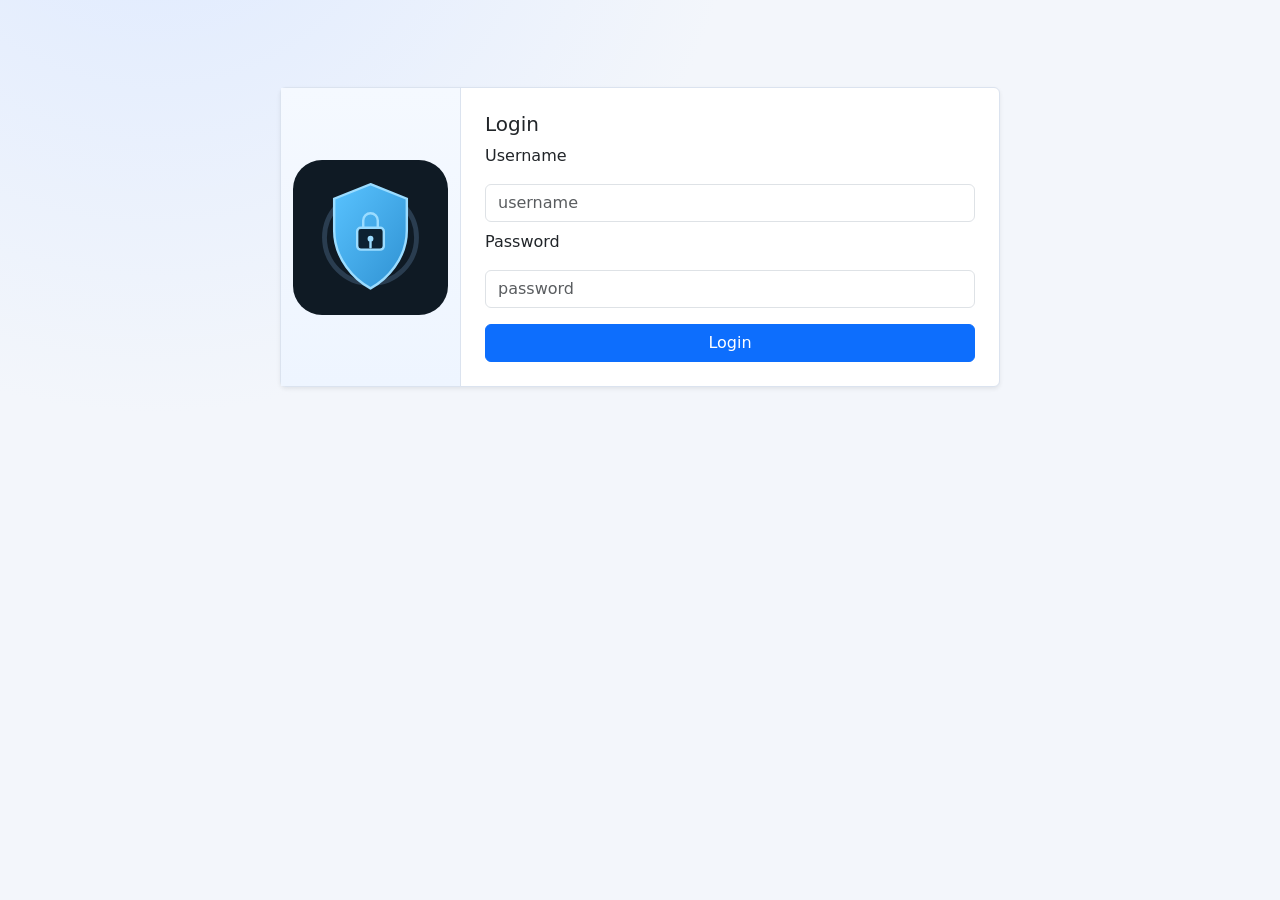
==== commit d188d535: "Rework UI with Bootstrap and accessibility improvements" ====
--- a/ui-prototype/index.html
+++ b/ui-prototype/index.html
@@ -4,52 +4,63 @@
   <meta charset="UTF-8">
   <meta name="viewport" content="width=device-width, initial-scale=1.0">
   <title>TLSAuditHub UI Prototype</title>
+  <link
+    href="https://cdn.jsdelivr.net/npm/bootstrap@5.3.3/dist/css/bootstrap.min.css"
+    rel="stylesheet"
+    integrity="sha384-QWTKZyjpPEjISv5WaRU9OFeRpok6YctnYmDr5pNlyT2bRjXh0JMhjY6hW+ALEwIH"
+    crossorigin="anonymous"
+  >
   <link rel="stylesheet" href="./styles.css">
 </head>
 <body>
+  <a class="skip-link" href="#mainPanel">Skip to main content</a>
   <div class="app-layout">
     <aside class="sidebar">
       <div class="brand">
         <img class="brand-logo" src="./logo.svg" alt="TLSAuditHub logo">
         <div class="brand-text">
-          <h1>TLSAuditHub</h1>
+          <h1 class="h4 mb-0">TLSAuditHub</h1>
         </div>
       </div>
 
-      <nav class="menu">
-        <button class="menu-item" data-view="dashboardView">Dashboard</button>
-        <button class="menu-item" data-view="targetsView">Hosts / Targets</button>
-        <button class="menu-item" data-view="spoofableView">Spoofable</button>
-        <button class="menu-item" data-view="jobsView">Jobs</button>
-        <button class="menu-item" data-view="resultsView">Results</button>
-        <button class="menu-item" data-view="adminView">Admin</button>
+      <nav class="menu" aria-label="Main menu">
+        <button class="menu-item btn" data-view="dashboardView" type="button">Dashboard</button>
+        <button class="menu-item btn" data-view="targetsView" type="button">Hosts / Targets</button>
+        <button class="menu-item btn" data-view="spoofableView" type="button">Spoofable</button>
+        <button class="menu-item btn" data-view="jobsView" type="button">Jobs</button>
+        <button class="menu-item btn" data-view="resultsView" type="button">Results</button>
+        <button class="menu-item btn" data-view="adminView" type="button">Admin</button>
       </nav>
     </aside>
 
-    <main class="main-panel">
-      <header class="topbar">
-        <h2 id="viewTitle">Login</h2>
-        <div class="topbar-actions">
-          <button id="logoutBtn" type="button" class="ghost-btn">Logout</button>
-          <span id="authState" class="auth-state">Not authenticated</span>
+    <main id="mainPanel" class="main-panel" tabindex="-1">
+      <header class="topbar card shadow-sm">
+        <div class="card-body d-flex justify-content-between align-items-center gap-2 py-2">
+          <h2 id="viewTitle" class="h5 mb-0">Login</h2>
+          <div class="topbar-actions">
+            <button id="logoutBtn" type="button" class="ghost-btn btn btn-sm">Logout</button>
+            <span id="authState" class="auth-state" role="status" aria-live="polite">Not authenticated</span>
+          </div>
         </div>
       </header>
 
       <section id="authView" class="view active">
-        <section class="card auth-card">
-          <div class="auth-card-layout">
-            <div class="auth-logo-wrap">
-              <img class="auth-logo" src="./logo.svg" alt="TLSAuditHub logo">
-            </div>
-            <div class="auth-form-wrap">
-              <h3>Login</h3>
-              <form id="loginForm" class="auth-view-form">
-                <label for="authUsername">Username</label>
-                <input id="authUsername" type="text" placeholder="username" required>
-                <label for="authPassword">Password</label>
-                <input id="authPassword" type="password" placeholder="password" required>
-                <button id="loginBtn" type="submit">Login</button>
-              </form>
+        <section class="card auth-card shadow-sm">
+          <div class="card-body p-0">
+            <div class="auth-card-layout">
+              <div class="auth-logo-wrap">
+                <img class="auth-logo" src="./logo.svg" alt="TLSAuditHub logo">
+              </div>
+              <div class="auth-form-wrap p-4">
+                <h3 class="h5">Login</h3>
+                <form id="loginForm" class="auth-view-form">
+                  <label for="authUsername" class="form-label">Username</label>
+                  <input id="authUsername" class="form-control" type="text" placeholder="username" required>
+                  <label for="authPassword" class="form-label">Password</label>
+                  <input id="authPassword" class="form-control" type="password" placeholder="password" required>
+                  <button id="loginBtn" class="btn btn-primary mt-2" type="submit">Login</button>
+                </form>
+              </div>
             </div>
           </div>
         </section>
@@ -57,457 +68,463 @@
 
       <section id="dashboardView" class="view">
         <div class="cards-grid">
-          <article class="metric-card">
-            <h3>Total Hosts</h3>
-            <p id="metricHostsTotal">0</p>
-          </article>
-          <article class="metric-card">
-            <h3>Enabled Hosts</h3>
-            <p id="metricHostsEnabled">0</p>
-          </article>
-          <article class="metric-card">
-            <h3>Scans Recorded</h3>
-            <p id="metricScansTotal">0</p>
-          </article>
-          <article class="metric-card">
-            <h3>Running Scans</h3>
-            <p id="metricScansRunning">0</p>
-          </article>
-          <article class="metric-card">
-            <h3>Scan Results</h3>
-            <p id="metricResultsTotal">0</p>
-          </article>
-          <article class="metric-card">
-            <h3>Diff Events</h3>
-            <p id="metricDiffsTotal">0</p>
-          </article>
+          <article class="metric-card card shadow-sm"><div class="card-body"><h3>Total Hosts</h3><p id="metricHostsTotal">0</p></div></article>
+          <article class="metric-card card shadow-sm"><div class="card-body"><h3>Enabled Hosts</h3><p id="metricHostsEnabled">0</p></div></article>
+          <article class="metric-card card shadow-sm"><div class="card-body"><h3>Scans Recorded</h3><p id="metricScansTotal">0</p></div></article>
+          <article class="metric-card card shadow-sm"><div class="card-body"><h3>Running Scans</h3><p id="metricScansRunning">0</p></div></article>
+          <article class="metric-card card shadow-sm"><div class="card-body"><h3>Scan Results</h3><p id="metricResultsTotal">0</p></div></article>
+          <article class="metric-card card shadow-sm"><div class="card-body"><h3>Diff Events</h3><p id="metricDiffsTotal">0</p></div></article>
         </div>
       </section>
 
       <section id="targetsView" class="view">
-        <section class="card">
-          <h3>Add Host</h3>
-          <form id="targetForm" class="inline-form">
-            <div class="form-field">
-              <label for="hostname">Hostname</label>
-              <input id="hostname" type="text" placeholder="example.com" required>
-            </div>
-            <div class="form-field">
-              <label for="port">Port</label>
-              <input id="port" type="number" min="1" max="65535" value="443" required>
-            </div>
-            <button type="submit">Add Target</button>
-          </form>
-        </section>
-
-        <section class="card">
-          <div class="section-header">
-            <h3>Target Inventory</h3>
-            <button id="refreshTargetsBtn" type="button">Refresh Targets</button>
-          </div>
-          <div class="table-wrap">
-            <table>
-              <thead>
-                <tr>
-                  <th>Hostname</th>
-                  <th>Port</th>
-                  <th>Enabled</th>
-                  <th>Scan Interval (min)</th>
-                  <th>Actions</th>
-                </tr>
-              </thead>
-              <tbody id="targetsBody">
-                <tr><td colspan="5" class="muted">No data loaded</td></tr>
-              </tbody>
-            </table>
-          </div>
-          <div class="table-controls">
-            <label for="targetsPageSize">Rows</label>
-            <select id="targetsPageSize">
-              <option value="10">10</option>
-              <option value="15" selected>15</option>
-              <option value="25">25</option>
-              <option value="50">50</option>
-              <option value="0">All</option>
-            </select>
-            <button id="targetsPrevBtn" type="button">Prev</button>
-            <span id="targetsPageInfo" class="muted">Page 1 of 1</span>
-            <button id="targetsNextBtn" type="button">Next</button>
-          </div>
-        </section>
-
-        <section class="card">
-          <h3>DNS Data</h3>
-          <div id="dnsPanel" class="results-panel muted">Select "DNS Data" from a target row.</div>
+        <section class="card shadow-sm mb-3">
+          <div class="card-body">
+            <h3 class="h5">Add Host</h3>
+            <form id="targetForm" class="inline-form">
+              <div class="form-field">
+                <label for="hostname" class="form-label">Hostname</label>
+                <input id="hostname" class="form-control" type="text" placeholder="example.com" required>
+              </div>
+              <div class="form-field">
+                <label for="port" class="form-label">Port</label>
+                <input id="port" class="form-control" type="number" min="1" max="65535" value="443" required>
+              </div>
+              <button class="btn btn-primary" type="submit">Add Target</button>
+            </form>
+          </div>
+        </section>
+
+        <section class="card shadow-sm mb-3">
+          <div class="card-body">
+            <div class="section-header">
+              <h3 class="h5 mb-0">Target Inventory</h3>
+              <button id="refreshTargetsBtn" class="btn btn-outline-primary btn-sm" type="button">Refresh Targets</button>
+            </div>
+            <div class="table-wrap mt-3">
+              <table class="table table-hover align-middle">
+                <thead>
+                  <tr>
+                    <th scope="col">Hostname</th>
+                    <th scope="col">Port</th>
+                    <th scope="col">Enabled</th>
+                    <th scope="col">Scan Interval (min)</th>
+                    <th scope="col">Actions</th>
+                  </tr>
+                </thead>
+                <tbody id="targetsBody">
+                  <tr><td colspan="5" class="muted">No data loaded</td></tr>
+                </tbody>
+              </table>
+            </div>
+            <div class="table-controls">
+              <label for="targetsPageSize">Rows</label>
+              <select id="targetsPageSize" class="form-select form-select-sm">
+                <option value="10" selected>10</option>
+                <option value="15">15</option>
+                <option value="25">25</option>
+                <option value="50">50</option>
+                <option value="0">All</option>
+              </select>
+              <button id="targetsPrevBtn" class="btn btn-outline-secondary btn-sm" type="button">Prev</button>
+              <span id="targetsPageInfo" class="muted">Page 1 of 1</span>
+              <button id="targetsNextBtn" class="btn btn-outline-secondary btn-sm" type="button">Next</button>
+            </div>
+          </div>
+        </section>
+
+        <section class="card shadow-sm">
+          <div class="card-body">
+            <h3 class="h5">DNS Data</h3>
+            <div id="dnsPanel" class="results-panel muted">Select "DNS Data" from a target row.</div>
+          </div>
         </section>
       </section>
 
       <section id="spoofableView" class="view">
-        <section class="card">
-          <div class="section-header">
-            <h3>Spoofable Domains</h3>
-            <div class="section-actions">
-              <button id="exportSpoofableCsvBtn" type="button">Export CSV</button>
-              <button id="exportSpoofablePdfBtn" type="button">Export PDF (A4)</button>
-              <button id="refreshSpoofableBtn" type="button">Refresh</button>
-            </div>
-          </div>
-          <div class="table-wrap">
-            <table>
-              <thead>
-                <tr>
-                  <th>Target / Host</th>
-                  <th>SPF Record</th>
-                  <th>DMARC Policy</th>
-                  <th>Result</th>
-                </tr>
-              </thead>
-              <tbody id="spoofableBody">
-                <tr><td colspan="4" class="muted">No data loaded</td></tr>
-              </tbody>
-            </table>
-          </div>
-          <div class="table-controls">
-            <label for="spoofablePageSize">Rows</label>
-            <select id="spoofablePageSize">
-              <option value="10">10</option>
-              <option value="15" selected>15</option>
-              <option value="25">25</option>
-              <option value="50">50</option>
-              <option value="0">All</option>
-            </select>
-            <button id="spoofablePrevBtn" type="button">Prev</button>
-            <span id="spoofablePageInfo" class="muted">Page 1 of 1</span>
-            <button id="spoofableNextBtn" type="button">Next</button>
+        <section class="card shadow-sm">
+          <div class="card-body">
+            <div class="section-header">
+              <h3 class="h5 mb-0">Spoofable Domains</h3>
+              <div class="section-actions">
+                <button id="exportSpoofableCsvBtn" class="btn btn-outline-secondary btn-sm" type="button">Export CSV</button>
+                <button id="exportSpoofablePdfBtn" class="btn btn-outline-secondary btn-sm" type="button">Export PDF (A4)</button>
+                <button id="refreshSpoofableBtn" class="btn btn-outline-primary btn-sm" type="button">Refresh</button>
+              </div>
+            </div>
+            <div class="table-wrap mt-3">
+              <table id="spoofableTable" class="table table-hover align-middle">
+                <thead>
+                  <tr>
+                    <th scope="col">Target / Host</th>
+                    <th scope="col">SPF Record</th>
+                    <th scope="col">DMARC Policy</th>
+                    <th scope="col">Result</th>
+                  </tr>
+                </thead>
+                <tbody id="spoofableBody">
+                  <tr><td colspan="4" class="muted">No data loaded</td></tr>
+                </tbody>
+              </table>
+            </div>
+            <div class="table-controls">
+              <label for="spoofablePageSize">Rows</label>
+              <select id="spoofablePageSize" class="form-select form-select-sm">
+                <option value="10" selected>10</option>
+                <option value="15">15</option>
+                <option value="25">25</option>
+                <option value="50">50</option>
+                <option value="0">All</option>
+              </select>
+              <button id="spoofablePrevBtn" class="btn btn-outline-secondary btn-sm" type="button">Prev</button>
+              <span id="spoofablePageInfo" class="muted">Page 1 of 1</span>
+              <button id="spoofableNextBtn" class="btn btn-outline-secondary btn-sm" type="button">Next</button>
+            </div>
           </div>
         </section>
       </section>
 
       <section id="jobsView" class="view">
-        <section class="card">
-          <div class="section-header">
-            <h3>Job Runs</h3>
-            <div class="section-actions">
-              <button id="refreshJobsBtn" type="button">Refresh Jobs</button>
-            </div>
-          </div>
-          <div class="table-wrap">
-            <table>
-              <thead>
-                <tr>
-                  <th>Job ID</th>
-                  <th>Host</th>
-                  <th>Status</th>
-                  <th>Started</th>
-                  <th>Finished</th>
-                  <th>Actions</th>
-                </tr>
-              </thead>
-              <tbody id="jobsBody">
-                <tr><td colspan="6" class="muted">No jobs loaded</td></tr>
-              </tbody>
-            </table>
-          </div>
-          <div class="table-controls">
-            <label for="jobsPageSize">Rows</label>
-            <select id="jobsPageSize">
-              <option value="10">10</option>
-              <option value="15" selected>15</option>
-              <option value="25">25</option>
-              <option value="50">50</option>
-              <option value="0">All</option>
-            </select>
-            <button id="jobsPrevBtn" type="button">Prev</button>
-            <span id="jobsPageInfo" class="muted">Page 1 of 1</span>
-            <button id="jobsNextBtn" type="button">Next</button>
+        <section class="card shadow-sm">
+          <div class="card-body">
+            <div class="section-header">
+              <h3 class="h5 mb-0">Job Runs</h3>
+              <div class="section-actions">
+                <button id="refreshJobsBtn" class="btn btn-outline-primary btn-sm" type="button">Refresh Jobs</button>
+              </div>
+            </div>
+            <div class="table-wrap mt-3">
+              <table class="table table-hover align-middle">
+                <thead>
+                  <tr>
+                    <th scope="col">Job ID</th>
+                    <th scope="col">Host</th>
+                    <th scope="col">Status</th>
+                    <th scope="col">Started</th>
+                    <th scope="col">Finished</th>
+                    <th scope="col">Actions</th>
+                  </tr>
+                </thead>
+                <tbody id="jobsBody">
+                  <tr><td colspan="6" class="muted">No jobs loaded</td></tr>
+                </tbody>
+              </table>
+            </div>
+            <div class="table-controls">
+              <label for="jobsPageSize">Rows</label>
+              <select id="jobsPageSize" class="form-select form-select-sm">
+                <option value="10" selected>10</option>
+                <option value="15">15</option>
+                <option value="25">25</option>
+                <option value="50">50</option>
+                <option value="0">All</option>
+              </select>
+              <button id="jobsPrevBtn" class="btn btn-outline-secondary btn-sm" type="button">Prev</button>
+              <span id="jobsPageInfo" class="muted">Page 1 of 1</span>
+              <button id="jobsNextBtn" class="btn btn-outline-secondary btn-sm" type="button">Next</button>
+            </div>
           </div>
         </section>
       </section>
 
       <section id="resultsView" class="view">
-        <section class="card">
-          <h3>Selected Job Result <span id="selectedResultScanId" class="muted"></span></h3>
-          <div id="jobResultsPanel" class="results-panel muted">Select "Results" from a job row.</div>
+        <section class="card shadow-sm">
+          <div class="card-body">
+            <h3 class="h5">Selected Job Result <span id="selectedResultScanId" class="muted"></span></h3>
+            <div id="jobResultsPanel" class="results-panel muted">Select "Results" from a job row.</div>
+          </div>
         </section>
       </section>
 
       <section id="adminView" class="view">
         <div id="adminShell" class="admin-shell">
-          <aside id="adminNav" class="admin-nav">
-            <button class="admin-nav-item active" type="button" data-admin-page="adminUsersPage">Users</button>
-            <button class="admin-nav-item" type="button" data-admin-page="adminProxyPage">Proxy</button>
-            <button class="admin-nav-item" type="button" data-admin-page="adminSchedulerPage">Scheduler</button>
-            <button class="admin-nav-item" type="button" data-admin-page="adminImportPage">Bulk Import</button>
-            <button class="admin-nav-item" type="button" data-admin-page="adminPurgePage">Data Purge</button>
-            <button class="admin-nav-item" type="button" data-admin-page="adminLogPage">Event Log</button>
+          <aside id="adminNav" class="admin-nav card shadow-sm">
+            <div class="card-body p-2 d-grid gap-2">
+              <button class="admin-nav-item btn active" type="button" data-admin-page="adminUsersPage">Users</button>
+              <button class="admin-nav-item btn" type="button" data-admin-page="adminProxyPage">Proxy</button>
+              <button class="admin-nav-item btn" type="button" data-admin-page="adminSchedulerPage">Scheduler</button>
+              <button class="admin-nav-item btn" type="button" data-admin-page="adminImportPage">Bulk Import</button>
+              <button class="admin-nav-item btn" type="button" data-admin-page="adminPurgePage">Data Purge</button>
+              <button class="admin-nav-item btn" type="button" data-admin-page="adminLogPage">Event Log</button>
+            </div>
           </aside>
           <div class="admin-content">
-            <section class="card admin-toolbar-card">
-              <div class="section-header">
-                <h3 id="adminPageTitle">Users</h3>
-                <button id="adminNavToggleBtn" type="button" class="ghost-btn admin-nav-toggle">Admin Menu</button>
+            <section class="card admin-toolbar-card shadow-sm">
+              <div class="card-body py-2">
+                <div class="section-header">
+                  <h3 id="adminPageTitle" class="h5 mb-0">Users</h3>
+                  <button id="adminNavToggleBtn" type="button" class="ghost-btn admin-nav-toggle btn btn-sm" aria-controls="adminNav" aria-expanded="true">Admin Menu</button>
+                </div>
               </div>
             </section>
 
             <section id="adminUsersPage" class="admin-page active">
-              <section class="card">
-                <div class="section-header">
-                  <h3>User Management</h3>
-                  <button id="refreshUsersBtn" type="button">Refresh Users</button>
-                </div>
-                <form id="userForm" class="proxy-form">
-                  <div class="proxy-grid">
+              <section class="card shadow-sm">
+                <div class="card-body">
+                  <div class="section-header">
+                    <h3 class="h5 mb-0">User Management</h3>
+                    <button id="refreshUsersBtn" class="btn btn-outline-primary btn-sm" type="button">Refresh Users</button>
+                  </div>
+                  <form id="userForm" class="proxy-form mt-3">
+                    <div class="proxy-grid">
+                      <div class="form-field">
+                        <label for="userUsername" class="form-label">Username</label>
+                        <input id="userUsername" class="form-control" type="text" placeholder="username" required>
+                      </div>
+                      <div class="form-field">
+                        <label for="userPassword" class="form-label">Password</label>
+                        <input id="userPassword" class="form-control" type="password" placeholder="temporary password" required>
+                      </div>
+                      <div class="form-field">
+                        <label for="userName" class="form-label">Name</label>
+                        <input id="userName" class="form-control" type="text" placeholder="First name">
+                      </div>
+                      <div class="form-field">
+                        <label for="userSurname" class="form-label">Surname</label>
+                        <input id="userSurname" class="form-control" type="text" placeholder="Last name">
+                      </div>
+                      <div class="form-field">
+                        <label for="userEmail" class="form-label">Email</label>
+                        <input id="userEmail" class="form-control" type="email" placeholder="user@company.com">
+                      </div>
+                    </div>
+                    <button type="submit" id="createUserBtn" class="btn btn-primary mt-2">Create User</button>
+                  </form>
+                  <div class="table-wrap mt-3">
+                    <table class="table table-hover align-middle">
+                      <thead>
+                        <tr>
+                          <th scope="col">Username</th>
+                          <th scope="col">Name</th>
+                          <th scope="col">Surname</th>
+                          <th scope="col">Email</th>
+                          <th scope="col">Status</th>
+                          <th scope="col">Actions</th>
+                        </tr>
+                      </thead>
+                      <tbody id="usersBody">
+                        <tr><td colspan="6" class="muted">No users loaded</td></tr>
+                      </tbody>
+                    </table>
+                  </div>
+
+                  <section id="editUserPanel" class="card hidden mt-3">
+                    <div class="card-body">
+                      <h3 class="h5">Edit User</h3>
+                      <form id="editUserForm" class="proxy-form">
+                        <input id="editUserId" type="hidden">
+                        <div class="proxy-grid">
+                          <div class="form-field">
+                            <label for="editUserUsername" class="form-label">Username</label>
+                            <input id="editUserUsername" class="form-control" type="text" readonly>
+                          </div>
+                          <div class="form-field">
+                            <label for="editUserName" class="form-label">Name</label>
+                            <input id="editUserName" class="form-control" type="text" placeholder="First name">
+                          </div>
+                          <div class="form-field">
+                            <label for="editUserSurname" class="form-label">Surname</label>
+                            <input id="editUserSurname" class="form-control" type="text" placeholder="Last name">
+                          </div>
+                          <div class="form-field">
+                            <label for="editUserEmail" class="form-label">Email</label>
+                            <input id="editUserEmail" class="form-control" type="email" placeholder="user@company.com">
+                          </div>
+                        </div>
+                        <label class="checkbox-row mt-2">
+                          <input id="editUserIsActive" class="form-check-input me-2" type="checkbox" checked>
+                          <span>User Active</span>
+                        </label>
+                        <div class="target-actions mt-3">
+                          <button type="submit" class="btn btn-primary btn-sm">Save User</button>
+                          <button id="cancelEditUserBtn" type="button" class="ghost-btn btn btn-sm">Cancel</button>
+                        </div>
+                      </form>
+                    </div>
+                  </section>
+                </div>
+              </section>
+            </section>
+
+            <section id="adminProxyPage" class="admin-page">
+              <section class="card shadow-sm">
+                <div class="card-body">
+                  <div class="section-header">
+                    <h3 class="h5 mb-0">Proxy Configuration</h3>
+                    <button id="reloadProxyBtn" class="btn btn-outline-primary btn-sm" type="button">Reload Proxy Config</button>
+                  </div>
+                  <form id="proxyForm" class="proxy-form mt-3">
+                    <label class="checkbox-row mb-2">
+                      <input id="proxyEnabled" class="form-check-input me-2" type="checkbox">
+                      <span>Enable HTTP Proxy For Scans</span>
+                    </label>
+                    <div class="proxy-grid">
+                      <div class="form-field">
+                        <label for="proxyHost" class="form-label">Proxy Host</label>
+                        <input id="proxyHost" class="form-control" type="text" placeholder="proxy.company.local">
+                      </div>
+                      <div class="form-field">
+                        <label for="proxyPort" class="form-label">Proxy Port</label>
+                        <input id="proxyPort" class="form-control" type="number" min="1" max="65535" value="8080">
+                      </div>
+                      <div class="form-field">
+                        <label for="proxyUsername" class="form-label">Proxy Username</label>
+                        <input id="proxyUsername" class="form-control" type="text" placeholder="optional">
+                      </div>
+                      <div class="form-field">
+                        <label for="proxyPassword" class="form-label">Proxy Password</label>
+                        <input id="proxyPassword" class="form-control" type="password" placeholder="leave empty to keep current">
+                      </div>
+                    </div>
+                    <div class="form-field mt-2">
+                      <label for="proxyNoProxyPatterns" class="form-label">Do Not Use Proxy For (wildcards allowed)</label>
+                      <textarea id="proxyNoProxyPatterns" class="form-control" rows="3" placeholder="*.domain.local, *.corp.internal, localhost"></textarea>
+                    </div>
+                    <button type="submit" id="saveProxyBtn" class="btn btn-primary mt-2">Save Proxy Config</button>
+                  </form>
+                </div>
+              </section>
+            </section>
+
+            <section id="adminSchedulerPage" class="admin-page">
+              <section class="card shadow-sm">
+                <div class="card-body">
+                  <div class="section-header">
+                    <h3 class="h5 mb-0">Scan Scheduler</h3>
+                    <button id="reloadSchedulerBtn" class="btn btn-outline-primary btn-sm" type="button">Reload Scheduler Config</button>
+                  </div>
+                  <form id="schedulerForm" class="proxy-form mt-3">
+                    <label class="checkbox-row mb-2">
+                      <input id="schedulerEnabled" class="form-check-input me-2" type="checkbox" checked>
+                      <span>Enable Scheduled Scan Runs</span>
+                    </label>
+
+                    <div class="proxy-grid">
+                      <div class="form-field">
+                        <label for="schedulerFrequency" class="form-label">Frequency</label>
+                        <select id="schedulerFrequency" class="form-select">
+                          <option value="daily">Daily</option>
+                          <option value="weekly">Weekly</option>
+                          <option value="hourly">Hourly</option>
+                          <option value="interval">Every N Minutes</option>
+                        </select>
+                      </div>
+                      <div class="form-field" id="schedulerDayWrap">
+                        <label for="schedulerDayOfWeek" class="form-label">Day Of Week</label>
+                        <select id="schedulerDayOfWeek" class="form-select">
+                          <option value="0">Sunday</option>
+                          <option value="1">Monday</option>
+                          <option value="2">Tuesday</option>
+                          <option value="3">Wednesday</option>
+                          <option value="4">Thursday</option>
+                          <option value="5">Friday</option>
+                          <option value="6">Saturday</option>
+                        </select>
+                      </div>
+                      <div class="form-field" id="schedulerTimeWrap">
+                        <label for="schedulerTime" class="form-label">Time (UTC)</label>
+                        <input id="schedulerTime" class="form-control" type="time" value="02:00">
+                      </div>
+                      <div class="form-field hidden" id="schedulerIntervalWrap">
+                        <label for="schedulerIntervalMinutes" class="form-label">Interval (Minutes)</label>
+                        <input id="schedulerIntervalMinutes" class="form-control" type="number" min="1" max="10080" value="1440">
+                      </div>
+                    </div>
+                    <p id="schedulerLastRunInfo" class="form-hint mt-2">Last run: never</p>
+                    <button type="submit" id="saveSchedulerBtn" class="btn btn-primary">Save Scheduler Config</button>
+                  </form>
+                </div>
+              </section>
+            </section>
+
+            <section id="adminImportPage" class="admin-page">
+              <section class="card shadow-sm">
+                <div class="card-body">
+                  <div class="section-header">
+                    <h3 class="h5 mb-0">Bulk Import Targets</h3>
+                  </div>
+                  <form id="bulkTargetsForm" class="proxy-form mt-3">
                     <div class="form-field">
-                      <label for="userUsername">Username</label>
-                      <input id="userUsername" type="text" placeholder="username" required>
+                      <label for="targetsCsvFile" class="form-label">CSV File</label>
+                      <input id="targetsCsvFile" class="form-control" type="file" accept=".csv,text/csv" required>
+                      <p class="form-hint">CSV format: one target per line as <span class="tiny-mono">hostname,port</span> or <span class="tiny-mono">hostname</span>. Do not include a header row.</p>
                     </div>
-                    <div class="form-field">
-                      <label for="userPassword">Password</label>
-                      <input id="userPassword" type="password" placeholder="temporary password" required>
-                    </div>
-                    <div class="form-field">
-                      <label for="userName">Name</label>
-                      <input id="userName" type="text" placeholder="First name">
-                    </div>
-                    <div class="form-field">
-                      <label for="userSurname">Surname</label>
-                      <input id="userSurname" type="text" placeholder="Last name">
-                    </div>
-                    <div class="form-field">
-                      <label for="userEmail">Email</label>
-                      <input id="userEmail" type="email" placeholder="user@company.com">
-                    </div>
-                  </div>
-                  <button type="submit" id="createUserBtn">Create User</button>
-                </form>
-                <div class="table-wrap">
-                  <table>
-                    <thead>
-                <tr>
-                  <th>Username</th>
-                  <th>Name</th>
-                  <th>Surname</th>
-                  <th>Email</th>
-                  <th>Status</th>
-                  <th>Actions</th>
-                </tr>
-              </thead>
-              <tbody id="usersBody">
-                <tr><td colspan="6" class="muted">No users loaded</td></tr>
-              </tbody>
-            </table>
-          </div>
-
-                <section id="editUserPanel" class="card hidden">
-                  <h3>Edit User</h3>
-                  <form id="editUserForm" class="proxy-form">
-                    <input id="editUserId" type="hidden">
-                    <div class="proxy-grid">
-                      <div class="form-field">
-                        <label for="editUserUsername">Username</label>
-                        <input id="editUserUsername" type="text" readonly>
-                      </div>
-                      <div class="form-field">
-                        <label for="editUserName">Name</label>
-                        <input id="editUserName" type="text" placeholder="First name">
-                      </div>
-                      <div class="form-field">
-                        <label for="editUserSurname">Surname</label>
-                        <input id="editUserSurname" type="text" placeholder="Last name">
-                      </div>
-                      <div class="form-field">
-                        <label for="editUserEmail">Email</label>
-                        <input id="editUserEmail" type="email" placeholder="user@company.com">
-                      </div>
-                    </div>
-                    <label class="checkbox-row">
-                      <input id="editUserIsActive" type="checkbox" checked>
-                      <span>User Active</span>
-                    </label>
-                    <div class="target-actions">
-                      <button type="submit">Save User</button>
-                      <button id="cancelEditUserBtn" type="button" class="ghost-btn">Cancel</button>
-                    </div>
+                    <button type="submit" id="importTargetsBtn" class="btn btn-primary">Import CSV</button>
                   </form>
-                </section>
-        </section>
-            </section>
-
-            <section id="adminProxyPage" class="admin-page">
-              <section class="card">
-                <div class="section-header">
-                  <h3>Proxy Configuration</h3>
-                  <button id="reloadProxyBtn" type="button">Reload Proxy Config</button>
-                </div>
-                <form id="proxyForm" class="proxy-form">
-                  <label class="checkbox-row">
-                    <input id="proxyEnabled" type="checkbox">
-                    <span>Enable HTTP Proxy For Scans</span>
-                  </label>
-                  <div class="proxy-grid">
-                    <div class="form-field">
-                      <label for="proxyHost">Proxy Host</label>
-                      <input id="proxyHost" type="text" placeholder="proxy.company.local">
-                    </div>
-                    <div class="form-field">
-                      <label for="proxyPort">Proxy Port</label>
-                      <input id="proxyPort" type="number" min="1" max="65535" value="8080">
-                    </div>
-                    <div class="form-field">
-                      <label for="proxyUsername">Proxy Username</label>
-                      <input id="proxyUsername" type="text" placeholder="optional">
-                    </div>
-                    <div class="form-field">
-                      <label for="proxyPassword">Proxy Password</label>
-                      <input id="proxyPassword" type="password" placeholder="leave empty to keep current">
-                    </div>
-                  </div>
-                  <div class="form-field">
-                    <label for="proxyNoProxyPatterns">Do Not Use Proxy For (wildcards allowed)</label>
-                    <textarea id="proxyNoProxyPatterns" rows="3" placeholder="*.domain.local, *.corp.internal, localhost"></textarea>
-                  </div>
-                  <button type="submit" id="saveProxyBtn">Save Proxy Config</button>
-                </form>
-              </section>
-            </section>
-
-            <section id="adminSchedulerPage" class="admin-page">
-              <section class="card">
-                <div class="section-header">
-                  <h3>Scan Scheduler</h3>
-                  <button id="reloadSchedulerBtn" type="button">Reload Scheduler Config</button>
-                </div>
-                <form id="schedulerForm" class="proxy-form">
-                  <label class="checkbox-row">
-                    <input id="schedulerEnabled" type="checkbox" checked>
-                    <span>Enable Scheduled Scan Runs</span>
-                  </label>
-
-                  <div class="proxy-grid">
-                    <div class="form-field">
-                      <label for="schedulerFrequency">Frequency</label>
-                      <select id="schedulerFrequency">
-                        <option value="daily">Daily</option>
-                        <option value="weekly">Weekly</option>
-                        <option value="hourly">Hourly</option>
-                        <option value="interval">Every N Minutes</option>
-                      </select>
-                    </div>
-                    <div class="form-field" id="schedulerDayWrap">
-                      <label for="schedulerDayOfWeek">Day Of Week</label>
-                      <select id="schedulerDayOfWeek">
-                        <option value="0">Sunday</option>
-                        <option value="1">Monday</option>
-                        <option value="2">Tuesday</option>
-                        <option value="3">Wednesday</option>
-                        <option value="4">Thursday</option>
-                        <option value="5">Friday</option>
-                        <option value="6">Saturday</option>
-                      </select>
-                    </div>
-                    <div class="form-field" id="schedulerTimeWrap">
-                      <label for="schedulerTime">Time (UTC)</label>
-                      <input id="schedulerTime" type="time" value="02:00">
-                    </div>
-                    <div class="form-field hidden" id="schedulerIntervalWrap">
-                      <label for="schedulerIntervalMinutes">Interval (Minutes)</label>
-                      <input id="schedulerIntervalMinutes" type="number" min="1" max="10080" value="1440">
-                    </div>
-                  </div>
-                  <p id="schedulerLastRunInfo" class="form-hint">Last run: never</p>
-                  <button type="submit" id="saveSchedulerBtn">Save Scheduler Config</button>
-                </form>
-              </section>
-            </section>
-
-            <section id="adminImportPage" class="admin-page">
-              <section class="card">
-                <div class="section-header">
-                  <h3>Bulk Import Targets</h3>
-                </div>
-                <form id="bulkTargetsForm" class="proxy-form">
-                  <div class="form-field">
-                    <label for="targetsCsvFile">CSV File</label>
-                    <input id="targetsCsvFile" type="file" accept=".csv,text/csv" required>
-                    <p class="form-hint">CSV format: one target per line as <span class="tiny-mono">hostname,port</span> or <span class="tiny-mono">hostname</span>. Do not include a header row.</p>
-                  </div>
-                  <button type="submit" id="importTargetsBtn">Import CSV</button>
-                </form>
+                </div>
               </section>
             </section>
 
             <section id="adminPurgePage" class="admin-page">
-              <section class="card">
-                <h3>Purge Targets / Hosts</h3>
-                <p class="muted">
-                  Removes all targets/hosts and their related scan results, scan diffs, and stored DNS data.
-                </p>
-                <p class="muted">
-                  Impact: irreversible data loss for all target and scan history.
-                </p>
-                <button id="purgeTargetsBtn" type="button">Purge Targets / Hosts</button>
-              </section>
-
-              <section class="card">
-                <h3>Purge DNS Data</h3>
-                <p class="muted">
-                  Deletes cached DNS records for all targets (SOA, A/AAAA, MX, SPF, DMARC, WHOIS).
-                </p>
-                <p class="muted">
-                  Impact: targets remain, DNS details are removed and must be collected again.
-                </p>
-                <button id="purgeDnsBtn" type="button">Purge DNS Data</button>
-              </section>
-
-              <section class="card">
-                <h3>Purge Jobs</h3>
-                <p class="muted">
-                  Removes all scan jobs and associated plugin results and diff records.
-                </p>
-                <p class="muted">
-                  Impact: irreversible loss of job execution history and result evidence.
-                </p>
-                <button id="purgeJobsAdminBtn" type="button">Purge Jobs</button>
+              <section class="card shadow-sm mb-3">
+                <div class="card-body">
+                  <h3 class="h5">Purge Targets / Hosts</h3>
+                  <p class="muted mb-1">Removes all targets/hosts and their related scan results, scan diffs, and stored DNS data.</p>
+                  <p class="muted">Impact: irreversible data loss for all target and scan history.</p>
+                  <button id="purgeTargetsBtn" class="btn btn-outline-danger" type="button">Purge Targets / Hosts</button>
+                </div>
+              </section>
+
+              <section class="card shadow-sm mb-3">
+                <div class="card-body">
+                  <h3 class="h5">Purge DNS Data</h3>
+                  <p class="muted mb-1">Deletes cached DNS records for all targets (SOA, A/AAAA, MX, SPF, DMARC, WHOIS).</p>
+                  <p class="muted">Impact: targets remain, DNS details are removed and must be collected again.</p>
+                  <button id="purgeDnsBtn" class="btn btn-outline-warning" type="button">Purge DNS Data</button>
+                </div>
+              </section>
+
+              <section class="card shadow-sm">
+                <div class="card-body">
+                  <h3 class="h5">Purge Jobs</h3>
+                  <p class="muted mb-1">Removes all scan jobs and associated plugin results and diff records.</p>
+                  <p class="muted">Impact: irreversible loss of job execution history and result evidence.</p>
+                  <button id="purgeJobsAdminBtn" class="btn btn-outline-danger" type="button">Purge Jobs</button>
+                </div>
               </section>
             </section>
 
             <section id="adminLogPage" class="admin-page">
-              <section class="card">
-                <h3>Live Session Log</h3>
-                <pre id="logPanel">Ready.</pre>
-              </section>
-              <section class="card">
-                <div class="section-header">
-                  <h3>Stored Event History</h3>
-                  <button id="refreshEventLogBtn" type="button">Refresh History</button>
-                </div>
-                <div class="table-wrap">
-                  <table>
-                    <thead>
-                      <tr>
-                        <th>Time</th>
-                        <th>User</th>
-                        <th>Source</th>
-                        <th>Level</th>
-                        <th>Message</th>
-                      </tr>
-                    </thead>
-                    <tbody id="eventLogBody">
-                      <tr><td colspan="5" class="muted">No event history loaded</td></tr>
-                    </tbody>
-                  </table>
-                </div>
-                <div class="table-controls">
-                  <label for="eventLogPageSize">Rows</label>
-                  <select id="eventLogPageSize">
-                    <option value="10">10</option>
-                    <option value="25" selected>25</option>
-                    <option value="50">50</option>
-                    <option value="100">100</option>
-                  </select>
-                  <button id="eventLogPrevBtn" type="button">Prev</button>
-                  <span id="eventLogPageInfo" class="muted">Page 1 of 1</span>
-                  <button id="eventLogNextBtn" type="button">Next</button>
+              <section class="card shadow-sm mb-3">
+                <div class="card-body">
+                  <h3 class="h5">Live Session Log</h3>
+                  <pre id="logPanel" role="log" aria-live="polite">Ready.</pre>
+                </div>
+              </section>
+              <section class="card shadow-sm">
+                <div class="card-body">
+                  <div class="section-header">
+                    <h3 class="h5 mb-0">Stored Event History</h3>
+                    <button id="refreshEventLogBtn" class="btn btn-outline-primary btn-sm" type="button">Refresh History</button>
+                  </div>
+                  <div class="table-wrap mt-3">
+                    <table class="table table-hover align-middle">
+                      <thead>
+                        <tr>
+                          <th scope="col">Time</th>
+                          <th scope="col">User</th>
+                          <th scope="col">Source</th>
+                          <th scope="col">Level</th>
+                          <th scope="col">Message</th>
+                        </tr>
+                      </thead>
+                      <tbody id="eventLogBody">
+                        <tr><td colspan="5" class="muted">No event history loaded</td></tr>
+                      </tbody>
+                    </table>
+                  </div>
+                  <div class="table-controls">
+                    <label for="eventLogPageSize">Rows</label>
+                    <select id="eventLogPageSize" class="form-select form-select-sm">
+                      <option value="10" selected>10</option>
+                      <option value="25">25</option>
+                      <option value="50">50</option>
+                      <option value="100">100</option>
+                    </select>
+                    <button id="eventLogPrevBtn" class="btn btn-outline-secondary btn-sm" type="button">Prev</button>
+                    <span id="eventLogPageInfo" class="muted">Page 1 of 1</span>
+                    <button id="eventLogNextBtn" class="btn btn-outline-secondary btn-sm" type="button">Next</button>
+                  </div>
                 </div>
               </section>
             </section>
@@ -517,6 +534,11 @@
     </main>
   </div>
 
+  <script
+    src="https://cdn.jsdelivr.net/npm/bootstrap@5.3.3/dist/js/bootstrap.bundle.min.js"
+    integrity="sha384-YvpcrYf0tY3lHB60NNkmXc5s9fDVZLESaAA55NDzOxhy9GkcIdslK1eN7N6jIeHz"
+    crossorigin="anonymous"
+  ></script>
   <script src="./app.js"></script>
 </body>
 </html>
--- a/ui-prototype/styles.css
+++ b/ui-prototype/styles.css
@@ -1,15 +1,13 @@
 :root {
-  --bg: #10171f;
-  --sidebar: #0c1117;
-  --panel: #17212c;
-  --panel-2: #1e2c39;
-  --line: #2a3d50;
-  --text: #edf5ff;
-  --muted: #9db3c7;
-  --accent: #59c3ff;
-  --accent-2: #2f91d2;
-  --ok: #88dc8f;
-  --warn: #ffd167;
+  --app-bg: #f3f6fb;
+  --app-panel: #ffffff;
+  --app-border: #dbe3ef;
+  --app-text: #1a2533;
+  --app-muted: #6e7f95;
+  --app-sidebar: #0f2239;
+  --app-sidebar-border: #19314f;
+  --app-sidebar-item: #19314f;
+  --app-sidebar-item-active: #24507f;
 }
 
 * {
@@ -18,78 +16,88 @@
 
 body {
   margin: 0;
-  font-family: "Trebuchet MS", "Segoe UI", sans-serif;
-  color: var(--text);
-  background: radial-gradient(circle at 20% -10%, #223344 0%, transparent 46%), var(--bg);
   min-height: 100vh;
+  color: var(--app-text);
+  background: radial-gradient(circle at 12% -20%, #dde9ff 0%, transparent 38%), var(--app-bg);
+}
+
+.skip-link {
+  position: absolute;
+  left: 12px;
+  top: -40px;
+  z-index: 2000;
+  padding: 8px 12px;
+  border-radius: 8px;
+  background: #0b5ed7;
+  color: #ffffff;
+  text-decoration: none;
+}
+
+.skip-link:focus {
+  top: 12px;
 }
 
 .app-layout {
   display: grid;
-  grid-template-columns: 300px 1fr;
+  grid-template-columns: 280px 1fr;
   min-height: 100vh;
 }
 
-body.unauth .app-layout {
-  grid-template-columns: 1fr;
-}
-
-body.unauth .sidebar,
-body.unauth .topbar {
-  display: none;
-}
-
-body.unauth .main-panel {
-  padding: 32px 18px 48px;
-}
-
 .sidebar {
-  background: linear-gradient(180deg, #0b1118, #0a0f15);
-  border-right: 1px solid #223244;
-  padding: 18px 14px;
+  padding: 16px 12px;
+  background: linear-gradient(180deg, #0d1d31, #0a1828);
+  border-right: 1px solid var(--app-sidebar-border);
 }
 
 .brand {
   display: flex;
   align-items: center;
   gap: 10px;
-  margin-bottom: 18px;
+  margin-bottom: 14px;
 }
 
 .brand-logo {
-  width: 64px;
-  height: 64px;
-  flex: 0 0 auto;
-}
-
-.brand-text {
-  min-width: 0;
-}
-
-.brand h1 {
-  margin: 0;
-  font-size: 1.55rem;
+  width: 52px;
+  height: 52px;
+}
+
+.brand-text h1 {
+  color: #f8fbff;
 }
 
 .menu {
   display: grid;
   gap: 8px;
-  margin-bottom: 18px;
-}
-
-.menu-item {
+}
+
+.menu-item.btn {
+  border: 1px solid transparent;
+  border-radius: 10px;
+  padding: 10px 12px;
   text-align: left;
-  border: 1px solid transparent;
-  background: #111a24;
-  color: var(--text);
-  padding: 10px 12px;
-  border-radius: 8px;
-  cursor: pointer;
+  background: var(--app-sidebar-item);
+  color: #e7f2ff;
+}
+
+.menu-item.btn:hover {
+  border-color: #3f75ad;
+  background: #214266;
+  color: #ffffff;
+}
+
+.btn:focus-visible,
+.form-control:focus-visible,
+.form-select:focus-visible,
+.form-check-input:focus-visible,
+textarea:focus-visible {
+  outline: 3px solid #5aa9ff;
+  outline-offset: 2px;
 }
 
 .menu-item.active {
-  border-color: var(--accent);
-  background: linear-gradient(90deg, rgba(89, 195, 255, 0.18), rgba(89, 195, 255, 0.05));
+  border-color: #74b2ef;
+  background: var(--app-sidebar-item-active);
+  color: #ffffff;
 }
 
 .menu-item:disabled {
@@ -97,36 +105,20 @@
   cursor: not-allowed;
 }
 
-.side-card {
-  background: #131d28;
-  border: 1px solid #223244;
-  border-radius: 10px;
-  padding: 12px;
+.main-panel {
+  padding: 16px;
+}
+
+#mainPanel:focus {
+  outline: none;
+}
+
+.topbar {
+  border: 1px solid var(--app-border);
+  background: var(--app-panel);
   margin-bottom: 12px;
 }
 
-.side-card h2 {
-  margin: 0 0 10px;
-  font-size: 1rem;
-}
-
-.main-panel {
-  padding: 18px;
-}
-
-.topbar {
-  display: flex;
-  justify-content: space-between;
-  align-items: center;
-  gap: 10px;
-  margin-bottom: 14px;
-}
-
-.topbar h2 {
-  margin: 0;
-  font-size: 1.2rem;
-}
-
 .topbar-actions {
   display: flex;
   align-items: center;
@@ -134,75 +126,25 @@
   flex-wrap: wrap;
 }
 
-.auth-form {
-  display: flex;
-  align-items: center;
-  gap: 6px;
-}
-
-.auth-form input {
-  width: 160px;
-  margin: 0;
-}
-
-.auth-form button {
-  width: auto;
-  min-width: 84px;
-}
-
 .auth-state {
-  color: var(--muted);
-  font-size: 0.86rem;
-}
-
-.auth-card {
-  max-width: 680px;
-  margin: 8vh auto 0;
-}
-
-.auth-card-layout {
-  display: grid;
-  grid-template-columns: 180px minmax(0, 1fr);
-  align-items: stretch;
-  gap: 12px;
-  min-height: 220px;
-}
-
-.auth-logo-wrap {
-  display: flex;
-  align-items: center;
-  justify-content: center;
-  border-right: 1px solid rgba(157, 179, 199, 0.2);
-  padding: 8px;
-}
-
-.auth-logo {
-  width: auto;
-  height: 100%;
-  max-height: 180px;
-  max-width: 100%;
-  object-fit: contain;
-}
-
-.auth-form-wrap h3 {
-  margin-top: 0;
-}
-
-.auth-view-form {
-  display: grid;
-  gap: 6px;
-}
-
-.auth-view-form input {
-  margin-bottom: 8px;
-}
-
-.ghost-btn {
-  width: auto;
-  min-width: 84px;
-  background: #233142;
-  color: #d8ebff;
-  border: 1px solid #395068;
+  color: var(--app-muted);
+  font-size: 0.88rem;
+}
+
+.auth-state-authenticated {
+  color: #1f5f42;
+  font-weight: 600;
+}
+
+.ghost-btn.btn {
+  border: 1px solid #b9c8dc;
+  background: #f4f8ff;
+  color: #274568;
+}
+
+.ghost-btn.btn:hover {
+  border-color: #91aac6;
+  background: #e7f0fb;
 }
 
 .view {
@@ -217,213 +159,56 @@
   display: none !important;
 }
 
+.card {
+  border-color: var(--app-border);
+}
+
 .cards-grid {
   display: grid;
   grid-template-columns: repeat(3, minmax(0, 1fr));
-  gap: 10px;
-  margin-bottom: 12px;
-}
-
-.metric-card {
-  background: linear-gradient(180deg, #192633, #17222e);
-  border: 1px solid var(--line);
-  border-radius: 12px;
-  padding: 12px;
+  gap: 12px;
+}
+
+.metric-card .card-body {
+  background: linear-gradient(180deg, #fdfefe, #f4f8ff);
 }
 
 .metric-card h3 {
   margin: 0;
-  color: var(--muted);
-  font-size: 0.9rem;
+  color: #50637b;
+  font-size: 0.95rem;
   font-weight: 600;
 }
 
 .metric-card p {
-  margin: 8px 0 0;
+  margin: 10px 0 0;
   font-size: 1.8rem;
   font-weight: 700;
 }
 
-.card {
-  background: var(--panel);
-  border: 1px solid var(--line);
-  border-radius: 12px;
-  padding: 12px;
-  margin-bottom: 12px;
-}
-
-.admin-shell {
-  display: grid;
-  grid-template-columns: 220px minmax(0, 1fr);
-  gap: 12px;
-}
-
-.admin-nav {
-  background: #131d28;
-  border: 1px solid var(--line);
-  border-radius: 12px;
-  padding: 10px;
-  display: grid;
-  gap: 8px;
-  align-content: start;
-  height: fit-content;
-}
-
-.admin-nav-item {
-  text-align: left;
-  border: 1px solid transparent;
-  background: #111a24;
-  color: var(--text);
-  padding: 10px 12px;
-  border-radius: 8px;
-  cursor: pointer;
-}
-
-.admin-nav-item.active {
-  border-color: var(--accent);
-  background: linear-gradient(90deg, rgba(89, 195, 255, 0.18), rgba(89, 195, 255, 0.05));
-}
-
-.admin-toolbar-card {
-  margin-bottom: 10px;
-}
-
-.admin-nav-toggle {
-  width: auto;
+.section-header {
+  display: flex;
+  justify-content: space-between;
+  align-items: center;
+  gap: 8px;
+  flex-wrap: wrap;
+}
+
+.section-actions {
+  display: flex;
+  flex-wrap: wrap;
+  gap: 8px;
+}
+
+.inline-form {
+  display: grid;
+  grid-template-columns: 2fr 1fr auto;
+  gap: 10px;
+  align-items: end;
+}
+
+.form-field {
   min-width: 0;
-  padding: 8px 12px;
-}
-
-.admin-page {
-  display: none;
-}
-
-.admin-page.active {
-  display: block;
-}
-
-.admin-page button,
-.admin-toolbar-card button {
-  width: auto;
-  min-width: 0;
-}
-
-#adminView .proxy-form > button {
-  justify-self: start;
-  width: auto;
-  min-width: 130px;
-  padding: 8px 12px;
-}
-
-.admin-shell.admin-nav-collapsed {
-  grid-template-columns: 1fr;
-}
-
-.admin-shell.admin-nav-collapsed .admin-nav {
-  display: none;
-}
-
-.section-header {
-  display: flex;
-  justify-content: space-between;
-  align-items: center;
-  gap: 8px;
-}
-
-.section-actions {
-  display: inline-flex;
-  align-items: center;
-  gap: 8px;
-}
-
-.section-actions button {
-  white-space: nowrap;
-  width: auto;
-  min-width: 0;
-}
-
-#refreshTargetsBtn,
-#refreshJobsBtn,
-#reloadProxyBtn,
-#reloadSchedulerBtn,
-#refreshSpoofableBtn {
-  width: auto;
-  min-width: 0;
-  padding: 10px 14px;
-}
-
-h3 {
-  margin: 0 0 10px;
-}
-
-label {
-  display: block;
-  margin-bottom: 4px;
-  font-size: 0.86rem;
-  color: var(--muted);
-}
-
-input,
-select,
-textarea,
-button {
-  width: 100%;
-  border-radius: 8px;
-  border: 1px solid var(--line);
-  padding: 10px 10px;
-  font: inherit;
-}
-
-input {
-  background: #121f2a;
-  color: var(--text);
-  margin-bottom: 10px;
-}
-
-select {
-  background: #121f2a;
-  color: var(--text);
-  margin-bottom: 10px;
-}
-
-textarea {
-  background: #121f2a;
-  color: var(--text);
-  margin-bottom: 10px;
-  resize: vertical;
-  min-height: 72px;
-}
-
-button {
-  background: linear-gradient(180deg, var(--accent), var(--accent-2));
-  color: #04151f;
-  cursor: pointer;
-  font-weight: 700;
-  border: 0;
-}
-
-button:hover {
-  filter: brightness(1.06);
-}
-
-.muted {
-  color: var(--muted);
-}
-
-.inline-form {
-  display: grid;
-  grid-template-columns: 2fr 1fr auto;
-  gap: 8px;
-  align-items: end;
-}
-
-.inline-form .form-field {
-  display: grid;
-  gap: 4px;
-}
-
-.inline-form .form-field input {
-  margin-bottom: 0;
 }
 
 .proxy-form {
@@ -431,126 +216,98 @@
   gap: 10px;
 }
 
-.form-hint {
-  margin: 4px 0 0;
-  font-size: 0.82rem;
-  color: var(--muted);
-}
-
 .proxy-grid {
   display: grid;
-  grid-template-columns: 1fr 180px;
-  gap: 8px;
+  grid-template-columns: repeat(2, minmax(0, 1fr));
+  gap: 10px;
 }
 
 .checkbox-row {
   display: inline-flex;
   align-items: center;
   gap: 8px;
-  color: var(--text);
-}
-
-.checkbox-row input {
+}
+
+.form-hint {
+  margin: 0;
+  color: var(--app-muted);
+  font-size: 0.86rem;
+}
+
+.muted {
+  color: var(--app-muted) !important;
+}
+
+.table-wrap {
+  overflow-x: auto;
+  -webkit-overflow-scrolling: touch;
+}
+
+.table {
+  margin-bottom: 0;
+}
+
+.table > :not(caption) > * > * {
+  border-color: #e6edf7;
+}
+
+#spoofableTable thead th:nth-child(3),
+#spoofableTable thead th:nth-child(4),
+#spoofableTable tbody td:nth-child(4) {
+  white-space: nowrap;
+}
+
+.table-controls {
+  display: flex;
+  align-items: center;
+  gap: 8px;
+  margin-top: 10px;
+  flex-wrap: wrap;
+}
+
+.table-controls .form-select {
   width: auto;
-  margin: 0;
-}
-
-table {
-  width: 100%;
-  border-collapse: collapse;
-}
-
-th,
-td {
-  border-bottom: 1px solid #293a4a;
-  padding: 9px 6px;
-  text-align: left;
-  font-size: 0.92rem;
-}
-
-th {
-  color: #c5ddf1;
-  font-size: 0.85rem;
-  text-transform: uppercase;
-  letter-spacing: 0.03em;
-}
-
-#spoofableView table {
-  table-layout: fixed;
-}
-
-#spoofableView th:nth-child(1),
-#spoofableView td:nth-child(1) {
-  width: 20%;
-}
-
-#spoofableView th:nth-child(2),
-#spoofableView td:nth-child(2) {
-  width: 40%;
-  white-space: normal;
-  word-break: break-word;
-}
-
-#spoofableView th:nth-child(3),
-#spoofableView td:nth-child(3) {
-  width: 20%;
-  white-space: normal;
-  word-break: break-word;
-}
-
-#spoofableView th:nth-child(4),
-#spoofableView td:nth-child(4) {
-  width: 20%;
-}
-
-#spoofableView .section-header button {
-  padding: 6px 10px;
-  font-size: 0.85rem;
-}
-
-pre {
-  background: var(--panel-2);
-  border: 1px solid #2a3b4a;
-  border-radius: 8px;
+}
+
+.target-actions,
+.users-actions {
+  display: flex;
+  align-items: center;
+  gap: 8px;
+  flex-wrap: wrap;
+}
+
+.results-panel {
+  border: 1px solid #d5e2f2;
+  border-radius: 10px;
+  background: #f8fbff;
+  padding: 12px;
+  min-height: 80px;
+}
+
+.result-card {
+  border: 1px solid #d5e2f2;
+  border-radius: 10px;
+  background: #ffffff;
   padding: 10px;
-  margin: 0;
-  color: #e7f2ff;
-  overflow: auto;
-  max-height: 300px;
-  white-space: pre-wrap;
-  word-break: break-word;
-}
-
-#logPanel {
-  max-height: 140px;
-}
-
-.results-panel {
-  display: grid;
-  gap: 10px;
-}
-
-.result-card {
-  background: var(--panel-2);
-  border: 1px solid #2a3b4a;
-  border-radius: 8px;
-  padding: 10px;
+  margin-bottom: 10px;
 }
 
 .result-card h4 {
-  margin: 0 0 8px;
-  font-size: 0.95rem;
+  margin-top: 0;
+  margin-bottom: 10px;
+  font-size: 1rem;
 }
 
 .result-grid {
   display: grid;
-  grid-template-columns: 180px 1fr;
-  gap: 6px 10px;
+  grid-template-columns: 180px minmax(0, 1fr);
+  margin: 0;
+  gap: 8px 12px;
 }
 
 .result-grid dt {
-  color: var(--muted);
-  font-size: 0.84rem;
+  font-weight: 600;
 }
 
 .result-grid dd {
@@ -581,100 +338,156 @@
 }
 
 .sev-good {
-  color: #b8ffcf;
-  background: rgba(67, 191, 114, 0.2);
-  border-color: rgba(91, 226, 145, 0.45);
+  color: #0f5132;
+  background: #d1e7dd;
+  border-color: #badbcc;
 }
 
 .sev-warn {
-  color: #ffe4a8;
-  background: rgba(255, 190, 74, 0.16);
-  border-color: rgba(255, 197, 88, 0.42);
+  color: #664d03;
+  background: #fff3cd;
+  border-color: #ffecb5;
 }
 
 .sev-bad {
-  color: #ffd0d0;
-  background: rgba(224, 72, 72, 0.2);
-  border-color: rgba(240, 109, 109, 0.46);
+  color: #842029;
+  background: #f8d7da;
+  border-color: #f5c2c7;
+}
+
+.result-item-good {
+  color: #146c43;
+}
+
+.result-item-warn {
+  color: #997404;
 }
 
 .result-item-bad {
-  color: #ffbcbc;
-}
-
-.result-item-warn {
-  color: #ffe4a8;
-}
-
-.result-item-good {
-  color: #b8ffcf;
-}
-
-.table-controls {
-  display: flex;
-  align-items: center;
-  gap: 8px;
-  margin-top: 8px;
-  flex-wrap: wrap;
-}
-
-.table-controls label {
-  margin: 0;
-}
-
-.table-controls select,
-.table-controls button {
-  width: auto;
-  min-width: 0;
-  padding: 6px 10px;
-  font-size: 0.85rem;
-}
-
-.table-controls span {
-  white-space: nowrap;
-}
-
-.table-wrap {
-  overflow-x: auto;
-}
-
-.target-actions {
-  display: flex;
-  align-items: center;
-  gap: 8px;
-  flex-wrap: nowrap;
-}
-
-.target-actions button {
-  flex: 0 0 auto;
-  width: auto;
-  min-width: 0;
-  padding: 6px 10px;
-  white-space: nowrap;
-  font-size: 0.85rem;
-}
-
-.users-actions {
-  display: flex;
-  align-items: center;
-  gap: 8px;
-  flex-wrap: nowrap;
-}
-
-.users-actions button {
-  width: auto;
-  min-width: 0;
-  padding: 6px 10px;
-  font-size: 0.85rem;
-}
-
-@media (max-width: 760px) {
+  color: #b02a37;
+}
+
+.admin-shell {
+  display: grid;
+  grid-template-columns: 220px minmax(0, 1fr);
+  gap: 12px;
+}
+
+.admin-nav {
+  border: 1px solid var(--app-border);
+  align-self: start;
+}
+
+.admin-nav-item.btn {
+  width: 100%;
+  text-align: left;
+  background: #f4f8ff;
+  border: 1px solid #d8e3f2;
+  color: #2b4665;
+}
+
+.admin-nav-item.btn:hover {
+  background: #eaf2fe;
+}
+
+.admin-nav-item.active {
+  color: #ffffff;
+  border-color: #235285;
+  background: #2f6ca9;
+}
+
+.admin-nav-toggle {
+  display: none;
+}
+
+.admin-page {
+  display: none;
+}
+
+.admin-page.active {
+  display: block;
+}
+
+#logPanel {
+  margin: 0;
+  border-radius: 8px;
+  border: 1px solid #dbe6f3;
+  background: #f7fbff;
+  color: #24374f;
+  padding: 10px;
+  max-height: 260px;
+  overflow: auto;
+  white-space: pre-wrap;
+  word-break: break-word;
+}
+
+.auth-card {
+  max-width: 720px;
+  margin: 7vh auto 0;
+}
+
+.auth-card-layout {
+  display: grid;
+  grid-template-columns: 180px minmax(0, 1fr);
+  min-height: 220px;
+}
+
+.auth-logo-wrap {
+  display: flex;
+  align-items: center;
+  justify-content: center;
+  padding: 12px;
+  border-right: 1px solid var(--app-border);
+  background: linear-gradient(180deg, #f5f9ff, #eef5ff);
+}
+
+.auth-logo {
+  max-width: 100%;
+  max-height: 170px;
+}
+
+.auth-view-form {
+  display: grid;
+  gap: 8px;
+}
+
+body.unauth .app-layout {
+  grid-template-columns: 1fr;
+}
+
+body.unauth .sidebar,
+body.unauth .topbar {
+  display: none;
+}
+
+body.unauth .main-panel {
+  padding: 24px 16px 40px;
+}
+
+@media (max-width: 980px) {
   .app-layout {
     grid-template-columns: 1fr;
   }
 
+  .sidebar {
+    border-right: 0;
+    border-bottom: 1px solid var(--app-sidebar-border);
+  }
+
   .cards-grid {
-    grid-template-columns: 1fr 1fr;
+    grid-template-columns: repeat(2, minmax(0, 1fr));
+  }
+
+  .admin-shell {
+    grid-template-columns: 1fr;
+  }
+
+  .admin-shell.admin-nav-collapsed .admin-nav {
+    display: none;
+  }
+
+  .admin-nav-toggle {
+    display: inline-flex;
   }
 
   .inline-form {
@@ -688,37 +501,19 @@
   .result-grid {
     grid-template-columns: 1fr;
   }
-
-  .auth-form {
-    flex-direction: column;
-    align-items: stretch;
-    width: 100%;
+}
+
+@media (max-width: 640px) {
+  .cards-grid {
+    grid-template-columns: 1fr;
   }
 
   .auth-card-layout {
     grid-template-columns: 1fr;
-    min-height: 0;
   }
 
   .auth-logo-wrap {
     border-right: 0;
-    border-bottom: 1px solid rgba(157, 179, 199, 0.2);
-    padding-bottom: 12px;
-  }
-
-  .auth-logo {
-    max-height: 120px;
-  }
-
-  .auth-form input,
-  .auth-form button,
-  .ghost-btn {
-    width: 100%;
-  }
-}
-
-@media (max-width: 980px) {
-  .admin-shell {
-    grid-template-columns: 1fr;
-  }
-}
+    border-bottom: 1px solid var(--app-border);
+  }
+}
